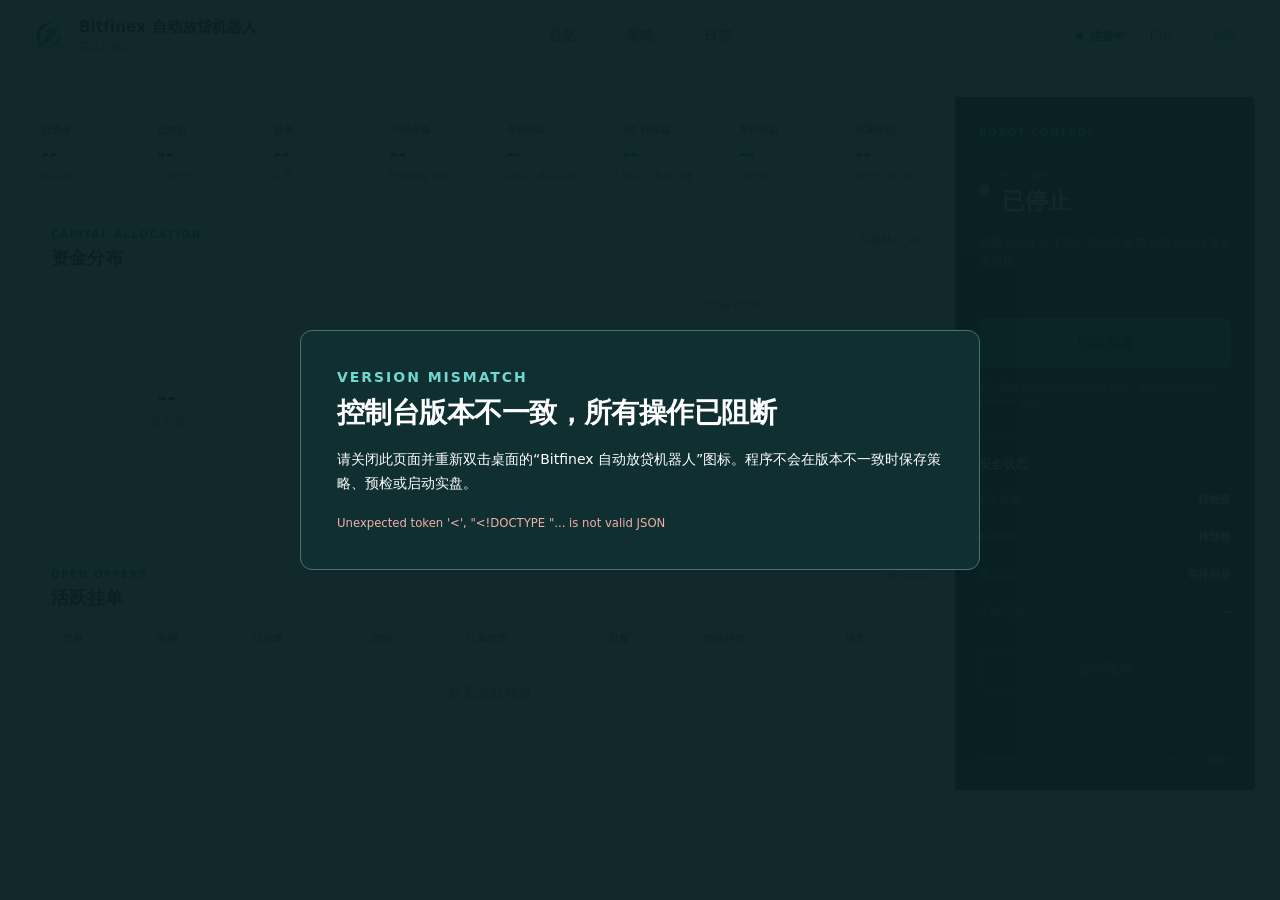
==== www/lendingbot.html @ 5c503b27 "finalize Bitfinex-lendingbot 0.3 release" ====
<!DOCTYPE html>
<html lang="zh-CN">
<head>
    <meta charset="utf-8">
    <meta name="viewport" content="width=device-width, initial-scale=1">
    <meta name="author" content="Bitfinex 自动放贷机器人">
    <meta name="theme-color" content="#f3f7f7">
    <meta name="mika-dashboard-build" content="__MIKA_DASHBOARD_BUILD_ID__">
    <meta name="mika-dashboard-csrf" content="__MIKA_DASHBOARD_CSRF_TOKEN__">
    <link rel="icon" href="images/bitfinex-lending-icon-32.png" sizes="32x32">
    <link rel="apple-touch-icon" href="images/bitfinex-lending-icon-192.png">
    <link rel="manifest" href="manifest.json">
    <title>Bitfinex 自动放贷机器人</title>
    <link rel="stylesheet" href="lendingbot.css?v=__MIKA_DASHBOARD_BUILD_ID__">
</head>
<body>
    <header class="app-header">
        <a class="brand" href="#overview" aria-label="返回总览">
            <img src="images/bitfinex-lending-icon-48.png" width="38" height="38" alt="">
            <span>
                <strong>Bitfinex 自动放贷机器人</strong>
                <small>实盘控制台</small>
            </span>
        </a>
        <nav class="tabs" role="tablist" aria-label="控制台页面">
            <a id="overviewTab" role="tab" href="#overview" aria-controls="overviewPanel">总览</a>
            <a id="strategyTab" role="tab" href="#strategy" aria-controls="strategyPanel">策略</a>
            <a id="logsTab" role="tab" href="#logs" aria-controls="logsPanel">日志</a>
        </nav>
        <div class="header-status">
            <span class="connection-chip" id="connectionChip"><i aria-hidden="true"></i><span>连接中</span></span>
            <span class="sync-label">同步 <time id="headerSync">--</time></span>
            <button class="text-button" id="refreshButton" type="button">刷新</button>
        </div>
    </header>

    <main class="workspace">
        <section id="overviewPanel" class="tab-panel" role="tabpanel" aria-labelledby="overviewTab">
            <div class="page-heading">
                <div>
                    <p class="eyebrow">LIVE FUNDING</p>
                    <h1>资金状态与机器人控制</h1>
                </div>
                <p id="statusHeadline" class="headline-status">等待实盘机器人首次同步。</p>
            </div>

            <div class="control-room">
                <div class="overview-main">
                    <section class="metric-strip" aria-label="资金和收益摘要">
                        <article><span>总资金</span><strong id="totalCoins">--</strong><small id="totalCurrency">USD/UST</small></article>
                        <article><span>已放贷</span><strong id="totalLent">--</strong><small>正在计息</small></article>
                        <article><span>挂单</span><strong id="totalOffers">--</strong><small id="offerCount">0 笔</small></article>
                        <article><span>可用余额</span><strong id="totalAvailable">--</strong><small>Funding 钱包</small></article>
                        <article><span>今日收益</span><strong id="earningsToday">--</strong><small>USD · 真实入账</small></article>
                        <article><span>30 日收益</span><strong id="earningsThirtyDays">--</strong><small>USD · 真实入账</small></article>
                        <article><span>累计收益</span><strong id="earningsLifetime">--</strong><small id="incomeHistoryState">同步中</small></article>
                        <article><span>估算年化</span><strong id="earningsApy">--</strong><small>基于近 30 日</small></article>
                    </section>

                    <section class="market-surface" aria-labelledby="capitalTitle">
                        <div class="surface-heading">
                            <div><p class="eyebrow">CAPITAL ALLOCATION</p><h2 id="capitalTitle">资金分布</h2></div>
                            <span id="statusSchemaBadge" class="schema-badge">实盘状态 v3</span>
                        </div>
                        <div class="market-layout">
                            <div class="chart-block">
                                <canvas id="distributionChart" width="232" height="232" aria-label="资金分布环形图"></canvas>
                                <div class="chart-center" aria-hidden="true"><strong id="chartTotal">--</strong><span>总资金</span></div>
                            </div>
                            <div class="distribution-legend" id="distributionLegend" aria-label="资金分布图例"></div>
                            <dl class="rate-stack">
                                <div><dt>市场日利率</dt><dd id="marketRate">--</dd></div>
                                <div><dt>策略底价</dt><dd id="strategyRate">--</dd></div>
                                <div><dt>目标价差</dt><dd id="rateSpread">--</dd></div>
                            </dl>
                        </div>
                    </section>

                    <section class="offers-surface" aria-labelledby="offersTitle">
                        <div class="surface-heading">
                            <div><p class="eyebrow">OPEN OFFERS</p><h2 id="offersTitle">活跃挂单</h2></div>
                            <span id="offersMeta" class="section-meta">等待同步</span>
                        </div>
                        <div class="table-wrap">
                            <table>
                                <thead><tr><th>币种</th><th>金额</th><th>日利率</th><th>周期</th><th>订单类型</th><th>归属</th><th>等待时间</th><th>状态</th></tr></thead>
                                <tbody id="offersTable"></tbody>
                            </table>
                        </div>
                        <div id="offersCards" class="offer-cards"></div>
                        <p id="offersEmpty" class="empty-state">暂无活跃挂单</p>
                    </section>
                </div>

                <aside class="control-rail" aria-labelledby="controlTitle">
                    <p class="rail-kicker">ROBOT CONTROL</p>
                    <div class="rail-state">
                        <span class="rail-state-dot" aria-hidden="true"></span>
                        <div><small>机器人进程</small><h2 id="controlTitle">已停止</h2></div>
                    </div>
                    <p id="controlDetail" class="rail-detail">普通启动不会下单。启动实盘前必须完成只读安全预检。</p>
                    <button id="primaryControlButton" class="primary-control" type="button">启动实盘</button>
                    <p class="rail-note">启动后将依据当前已保存策略创建、撤销或重定价真实 Bitfinex 挂单。</p>
                    <div class="rail-divider"></div>
                    <h3>安全状态</h3>
                    <dl class="rail-facts">
                        <div><dt>API 凭据</dt><dd id="credentialState">待检查</dd></div>
                        <div><dt>账户权限</dt><dd id="permissionState">待预检</dd></div>
                        <div><dt>状态协议</dt><dd id="schemaState">等待同步</dd></div>
                        <div><dt>上次同步</dt><dd id="railSync">--</dd></div>
                    </dl>
                    <button id="preflightButton" class="secondary-control" type="button">运行预检</button>
                    <p id="railError" class="rail-error" role="alert"></p>
                    <div class="rail-footer"><span>本地连接</span><code>127.0.0.1:8000</code></div>
                </aside>
            </div>
        </section>

        <section id="strategyPanel" class="tab-panel" role="tabpanel" aria-labelledby="strategyTab" hidden>
            <div class="page-heading strategy-heading">
                <div><p class="eyebrow">MARKET-AWARE STRATEGY</p><h1>可调节放贷策略</h1></div>
                <p>LIVE 期间可编辑并保存草稿；应用后进入 PENDING，由 Worker 安全切换。</p>
            </div>

            <div id="v3StrategySurface" class="v3-strategy-surface"></div>

        </section>

        <section id="logsPanel" class="tab-panel" role="tabpanel" aria-labelledby="logsTab" hidden>
            <div class="page-heading logs-heading">
                <div><p class="eyebrow">ACTIVITY LOG</p><h1>运行日志</h1></div>
                <label class="search-field"><span class="sr-only">筛选日志</span><input id="logFilter" type="search" placeholder="筛选日志"></label>
            </div>
            <div class="log-surface"><div id="logStream" class="log-stream" aria-live="polite"></div></div>
        </section>
    </main>

    <div id="preflightDialog" class="dialog-backdrop" hidden>
        <section class="dialog preflight-dialog" role="dialog" aria-modal="true" aria-labelledby="preflightTitle" aria-describedby="preflightIntro">
            <header><div><p class="eyebrow">LIVE PREFLIGHT</p><h2 id="preflightTitle">启动实盘前确认</h2></div><button class="dialog-close" data-close-dialog type="button" aria-label="关闭">关闭</button></header>
            <p id="preflightIntro" class="dialog-intro">此预检只读取账户和盘口，不会创建、撤销或转移资金。</p>
            <div id="preflightError" class="dialog-error" role="alert" hidden></div>
            <div id="preflightLoading" class="dialog-loading" role="status">正在检查配置、API 权限、真实余额与资金盘口…</div>
            <div id="preflightContent" hidden>
                <section><h3>检查结果</h3><ul id="preflightChecks" class="check-list"></ul></section>
                <section id="warningSection"><h3>注意事项</h3><ul id="preflightWarnings" class="warning-list"></ul></section>
                <section><h3>本次启动摘要</h3><div id="preflightSummary" class="preflight-summary"></div></section>
            </div>
            <footer>
                <button class="button secondary" data-close-dialog type="button">取消</button>
                <button id="goStrategyButton" class="button secondary" type="button" hidden>前往策略设置</button>
                <button id="confirmStartButton" class="button danger" type="button" disabled>确认启动实盘</button>
            </footer>
        </section>
    </div>

    <div id="stopDialog" class="dialog-backdrop" hidden>
        <section class="dialog stop-dialog" role="dialog" aria-modal="true" aria-labelledby="stopTitle" aria-describedby="stopDescription">
            <header><div><p class="eyebrow">STOP PROCESS</p><h2 id="stopTitle">停止机器人进程？</h2></div></header>
            <p id="stopDescription" class="dialog-intro">停止进程不会撤销 Bitfinex 已有挂单。已有挂单会继续留在账户中，直到成交或手动撤销。</p>
            <div id="stopError" class="dialog-error" role="alert" hidden></div>
            <footer><button class="button secondary" data-close-dialog type="button">继续运行</button><button id="confirmStopButton" class="button danger" type="button">停止进程</button></footer>
        </section>
    </div>

    <div id="toast" class="toast" role="status" aria-live="polite"></div>
    <script src="lendingbot.js?v=__MIKA_DASHBOARD_BUILD_ID__"></script>
    <script src="v3-dashboard.js?v=__MIKA_DASHBOARD_BUILD_ID__"></script>
</body>
</html>
---- www/lendingbot.css ----
:root {
    color-scheme: light;
    --bg: #f3f7f7;
    --surface: #ffffff;
    --surface-soft: #f7faf9;
    --ink: #142528;
    --muted: #66777a;
    --line: #dce6e4;
    --teal: #069a91;
    --teal-dark: #06736d;
    --teal-soft: #dff3f0;
    --mint: #83cdbf;
    --blue: #669aa4;
    --rail: #132a2d;
    --rail-soft: #1b383b;
    --danger: #bb3e38;
    --warning: #9a6700;
    --focus: #0b7c78;
    --radius: 6px;
}

* { box-sizing: border-box; }
[hidden] { display: none !important; }
html { min-width: 320px; background: var(--bg); }
body {
    margin: 0;
    min-width: 320px;
    overflow-x: hidden;
    color: var(--ink);
    background: var(--bg);
    font-family: "Microsoft YaHei UI", "PingFang SC", "Microsoft YaHei", system-ui, -apple-system, sans-serif;
    font-size: 14px;
    line-height: 1.5;
}
button, input { font: inherit; }
button, a { -webkit-tap-highlight-color: transparent; }
button { cursor: pointer; }
button:disabled { cursor: not-allowed; opacity: .55; }
a { color: inherit; text-decoration: none; }
h1, h2, h3, p { margin: 0; }
h1 { font-size: 25px; line-height: 1.2; letter-spacing: -.02em; }
h2 { font-size: 18px; line-height: 1.25; }
h3 { font-size: 13px; }
:focus-visible { outline: 3px solid rgba(11, 124, 120, .28); outline-offset: 2px; }
.sr-only { position: absolute; width: 1px; height: 1px; overflow: hidden; clip: rect(0, 0, 0, 0); white-space: nowrap; }

.app-header {
    position: sticky;
    top: 0;
    z-index: 20;
    display: grid;
    grid-template-columns: minmax(220px, 1fr) auto minmax(300px, 1fr);
    align-items: center;
    min-height: 72px;
    padding: 0 30px;
    background: rgba(255,255,255,.97);
    border-bottom: 1px solid var(--line);
}
.brand { display: inline-flex; align-items: center; gap: 11px; width: fit-content; }
.brand img { width: 38px; height: 38px; border-radius: 5px; }
.brand span { display: grid; }
.brand strong { font-size: 15px; letter-spacing: .01em; }
.brand small { color: var(--muted); font-size: 11px; }
.tabs { display: flex; align-self: stretch; gap: 34px; }
.tabs a {
    position: relative;
    display: grid;
    align-items: center;
    min-width: 44px;
    color: var(--muted);
    font-weight: 700;
    text-align: center;
}
.tabs a[aria-selected="true"] { color: var(--teal-dark); }
.tabs a[aria-selected="true"]::after { content: ""; position: absolute; right: 0; bottom: 0; left: 0; height: 3px; background: var(--teal); }
.header-status { display: flex; align-items: center; justify-content: flex-end; gap: 14px; color: var(--muted); font-size: 12px; }
.connection-chip { display: inline-flex; align-items: center; gap: 7px; padding: 5px 9px; color: #17633f; background: #eaf6ef; border: 1px solid #c8e6d3; border-radius: 99px; font-weight: 700; }
.connection-chip i { width: 7px; height: 7px; background: #278b57; border-radius: 50%; }
.connection-chip.offline { color: #862c27; background: #fff0ee; border-color: #f1c7c3; }
.connection-chip.offline i { background: var(--danger); }
.sync-label { white-space: nowrap; }
.text-button { min-height: 36px; padding: 0 12px; color: var(--teal-dark); background: transparent; border: 1px solid var(--line); border-radius: var(--radius); font-weight: 700; }

.workspace { width: min(1392px, calc(100% - 48px)); margin: 24px auto 46px; }
.page-heading { display: flex; align-items: flex-end; justify-content: space-between; gap: 20px; margin-bottom: 18px; }
.page-heading > p { max-width: 560px; color: var(--muted); text-align: right; }
#overviewPanel > .page-heading {
    position: absolute;
    width: 1px;
    height: 1px;
    overflow: hidden;
    clip: rect(0, 0, 0, 0);
    white-space: nowrap;
}
.eyebrow { margin-bottom: 5px; color: var(--teal-dark); font-size: 10px; font-weight: 800; letter-spacing: .17em; }
.headline-status { font-size: 12px; }

.control-room { display: grid; grid-template-columns: minmax(0, 1fr) 300px; min-height: 0; overflow: hidden; background: var(--surface); border: 1px solid var(--line); border-radius: var(--radius); }
.overview-main { min-width: 0; }
.metric-strip { display: grid; grid-template-columns: repeat(8, minmax(0, 1fr)); min-height: 112px; border-bottom: 1px solid var(--line); }
.metric-strip article { display: flex; flex-direction: column; justify-content: center; min-width: 0; padding: 18px 16px; border-right: 1px solid var(--line); }
.metric-strip article:last-child { border-right: 0; }
.metric-strip span, .metric-strip small { overflow: hidden; color: var(--muted); font-size: 10px; white-space: nowrap; text-overflow: ellipsis; }
.metric-strip span { font-weight: 700; }
.metric-strip strong { overflow: hidden; margin: 7px 0 3px; font-size: clamp(17px, 1.55vw, 24px); line-height: 1.05; white-space: nowrap; text-overflow: ellipsis; }
.metric-strip article:nth-last-child(-n+4) strong { color: var(--teal-dark); }
#incomeHistoryState.income-warning { color: #a86700; font-weight: 700; }

.market-surface, .offers-surface { padding: 18px 26px; }
.market-surface { border-bottom: 1px solid var(--line); }
.surface-heading { display: flex; align-items: flex-start; justify-content: space-between; gap: 16px; margin-bottom: 12px; }
.schema-badge, .section-meta { color: var(--muted); font-size: 11px; }
.schema-badge { padding: 4px 7px; background: var(--surface-soft); border: 1px solid var(--line); border-radius: 3px; }
.schema-badge.invalid { color: var(--danger); background: #fff2f0; border-color: #f0c7c2; }
.market-layout { display: grid; grid-template-columns: 232px minmax(220px, 1fr) minmax(180px, .7fr); align-items: center; gap: 30px; min-height: 232px; }
.chart-block { position: relative; width: 232px; height: 232px; }
.chart-block canvas { display: block; width: 232px; height: 232px; }
.chart-center { position: absolute; inset: 0; display: grid; place-content: center; text-align: center; pointer-events: none; }
.chart-center strong { max-width: 116px; overflow: hidden; font-size: 22px; white-space: nowrap; text-overflow: ellipsis; }
.chart-center span { color: var(--muted); font-size: 11px; }
.distribution-legend { display: grid; align-content: center; gap: 14px; }
.legend-row { display: grid; grid-template-columns: 12px minmax(0, 1fr) auto; align-items: center; gap: 9px; }
.legend-swatch { width: 9px; height: 9px; background: var(--legend-color); border-radius: 2px; }
.legend-row span { color: var(--muted); font-size: 12px; }
.legend-row strong { font-size: 13px; }
.rate-stack { display: grid; gap: 0; margin: 0; border: 1px solid var(--line); border-radius: var(--radius); }
.rate-stack div { padding: 15px 16px; border-bottom: 1px solid var(--line); }
.rate-stack div:last-child { border-bottom: 0; }
.rate-stack dt { color: var(--muted); font-size: 11px; }
.rate-stack dd { margin: 5px 0 0; font-size: 20px; font-weight: 750; }
.rate-stack div:first-child dd { color: var(--teal-dark); }

.table-wrap { overflow-x: auto; }
table { width: 100%; border-collapse: collapse; }
th { padding: 9px 11px; color: var(--muted); background: var(--surface-soft); font-size: 10px; text-align: left; text-transform: uppercase; letter-spacing: .06em; }
td { padding: 10px 11px; border-bottom: 1px solid var(--line); font-size: 12px; }
tbody tr:last-child td { border-bottom: 0; }
.currency-pill, .status-pill { display: inline-flex; align-items: center; min-height: 24px; padding: 0 7px; border-radius: 3px; font-size: 10px; font-weight: 800; }
.currency-pill { color: var(--teal-dark); background: var(--teal-soft); }
.status-pill { color: #17633f; background: #eaf6ef; }
.offer-cards { display: none; }
.empty-state { padding: 28px 0; color: var(--muted); text-align: center; }

.control-rail { display: flex; flex-direction: column; min-width: 0; padding: 28px 24px 22px; color: #ecf5f4; background: var(--rail); }
.rail-kicker { color: #7dbab4; font-size: 10px; font-weight: 800; letter-spacing: .16em; }
.rail-state { display: flex; align-items: center; gap: 12px; margin-top: 24px; }
.rail-state-dot { width: 11px; height: 11px; background: #96aaa9; border: 3px solid rgba(255,255,255,.12); border-radius: 50%; }
.control-rail.running .rail-state-dot { background: #45d09e; }
.rail-state small { color: #91a8a8; font-size: 10px; }
.rail-state h2 { margin-top: 2px; color: #fff; font-size: 23px; }
.rail-detail { min-height: 64px; margin-top: 18px; color: #aac0bf; font-size: 12px; }
.primary-control { width: 100%; min-height: 50px; margin-top: 20px; color: #072b2b; background: #6ad5c7; border: 0; border-radius: var(--radius); font-size: 15px; font-weight: 800; }
.control-rail.running .primary-control { color: #fff; background: #b24b45; }
.rail-note { margin-top: 12px; color: #809b9b; font-size: 10px; }
.rail-divider { height: 1px; margin: 24px 0 20px; background: #2d474a; }
.control-rail h3 { color: #d7e5e4; font-size: 12px; }
.rail-facts { display: grid; gap: 0; margin: 9px 0 18px; }
.rail-facts div { display: flex; justify-content: space-between; gap: 14px; padding: 10px 0; border-bottom: 1px solid #294346; }
.rail-facts dt { color: #89a1a1; font-size: 11px; }
.rail-facts dd { margin: 0; color: #edf6f5; font-size: 11px; font-weight: 700; text-align: right; }
.secondary-control { min-height: 40px; color: #c9dcda; background: transparent; border: 1px solid #426164; border-radius: var(--radius); font-weight: 700; }
.rail-error { min-height: 34px; margin-top: 10px; color: #ffb7b0; font-size: 11px; }
.rail-footer { display: flex; justify-content: space-between; gap: 8px; margin-top: auto; padding-top: 18px; color: #75908f; border-top: 1px solid #294346; font-size: 10px; }
.rail-footer code { color: #9bb2b1; }

.strategy-form { display: grid; gap: 14px; }
.strategy-form fieldset { min-width: 0; margin: 0; padding: 22px; background: var(--surface); border: 1px solid var(--line); border-radius: var(--radius); }
.strategy-form legend { padding: 0 8px; color: var(--teal-dark); font-size: 13px; font-weight: 800; }
.strategy-form fieldset:disabled { background: #eef2f1; opacity: .78; }
.form-help { margin: 0 0 16px; color: var(--muted); font-size: 12px; line-height: 1.6; }
.form-grid { display: grid; grid-template-columns: repeat(4, minmax(0, 1fr)); gap: 16px; }
.field { display: grid; align-content: start; gap: 6px; min-width: 0; }
.field.wide, .check-field.wide { grid-column: span 2; }
.field span { color: var(--muted); font-size: 11px; font-weight: 700; }
.field input, .search-field input { width: 100%; min-height: 42px; padding: 0 11px; color: var(--ink); background: #fff; border: 1px solid #cfdcda; border-radius: var(--radius); outline: 0; }
.field input:focus, .search-field input:focus { border-color: var(--focus); box-shadow: 0 0 0 3px rgba(11,124,120,.12); }
.check-field { display: flex; align-items: center; gap: 9px; min-height: 42px; font-size: 12px; font-weight: 700; }
.check-field input { width: 18px; height: 18px; accent-color: var(--teal); }
.form-actions { position: sticky; bottom: 0; z-index: 5; display: flex; align-items: center; justify-content: space-between; gap: 16px; padding: 14px 18px; background: rgba(255,255,255,.96); border: 1px solid var(--line); border-radius: var(--radius); }
.form-actions > div { display: flex; gap: 8px; }
.form-message { color: var(--muted); font-size: 12px; }
.form-message.dirty { color: var(--warning); font-weight: 700; }
.form-message.error { color: var(--danger); }
.button { min-height: 42px; padding: 0 16px; border-radius: var(--radius); font-weight: 750; }
.button.primary { color: #fff; background: var(--teal-dark); border: 1px solid var(--teal-dark); }
.button.secondary { color: var(--ink); background: #fff; border: 1px solid var(--line); }
.button.danger { color: #fff; background: var(--danger); border: 1px solid var(--danger); }

.logs-heading { align-items: center; }
.search-field { width: min(320px, 100%); }
.log-surface { overflow: hidden; background: #102326; border-radius: var(--radius); }
.log-stream { max-height: 720px; overflow: auto; }
.log-line { padding: 11px 16px; color: #cbe0de; border-bottom: 1px solid #203a3d; font: 12px/1.55 Consolas, "SFMono-Regular", monospace; overflow-wrap: anywhere; }
.log-line:last-child { border-bottom: 0; }
.log-empty { padding: 48px 18px; color: #7e9a98; text-align: center; }

.dialog-backdrop { position: fixed; inset: 0; z-index: 50; display: grid; place-items: center; padding: 20px; background: rgba(7,23,25,.66); }
.dialog { width: min(720px, 100%); max-height: min(880px, calc(100vh - 40px)); overflow: auto; background: var(--surface); border-radius: 8px; box-shadow: 0 24px 72px rgba(5,24,26,.32); }
.dialog > header { position: sticky; top: 0; z-index: 2; display: flex; align-items: flex-start; justify-content: space-between; gap: 16px; padding: 22px 24px 18px; background: #fff; border-bottom: 1px solid var(--line); }
.dialog-close { min-height: 36px; padding: 0 10px; color: var(--muted); background: transparent; border: 1px solid var(--line); border-radius: var(--radius); }
.dialog-intro { padding: 18px 24px 0; color: var(--muted); }
.dialog-loading { padding: 50px 24px; color: var(--teal-dark); text-align: center; font-weight: 700; }
.dialog-error { margin: 16px 24px 0; padding: 11px 12px; color: #8e2f29; background: #fff0ee; border: 1px solid #efc8c4; border-radius: var(--radius); }
.dialog section section { padding: 20px 24px 0; }
.dialog section section h3 { margin-bottom: 10px; }
.check-list, .warning-list { display: grid; gap: 7px; margin: 0; padding: 0; list-style: none; }
.check-list li { display: grid; grid-template-columns: auto minmax(0,1fr); gap: 9px; padding: 10px 11px; background: var(--surface-soft); border: 1px solid var(--line); border-radius: var(--radius); }
.check-list b { color: var(--teal-dark); font-size: 11px; }
.check-list .failed b { color: var(--danger); }
.check-list span { display: block; font-size: 12px; font-weight: 700; }
.check-list small { display: block; margin-top: 2px; color: var(--muted); font-size: 10px; }
.warning-list li { padding: 9px 11px; color: #714d05; background: #fff8e7; border: 1px solid #ead7a7; border-radius: var(--radius); font-size: 11px; }
.preflight-summary { display: grid; grid-template-columns: repeat(2, minmax(0,1fr)); gap: 1px; overflow: hidden; background: var(--line); border: 1px solid var(--line); border-radius: var(--radius); }
.summary-item { padding: 11px 12px; background: #fff; }
.summary-item span { display: block; color: var(--muted); font-size: 10px; }
.summary-item strong { display: block; margin-top: 3px; font-size: 13px; overflow-wrap: anywhere; }
.dialog > footer { position: sticky; bottom: 0; display: flex; justify-content: flex-end; gap: 8px; margin-top: 22px; padding: 16px 24px; background: #fff; border-top: 1px solid var(--line); }
.stop-dialog { width: min(520px, 100%); }
.stop-dialog .dialog-intro { padding-bottom: 16px; }
.toast { position: fixed; right: 24px; bottom: 24px; z-index: 70; max-width: 360px; padding: 11px 14px; color: #fff; background: #173033; border-radius: var(--radius); box-shadow: 0 14px 40px rgba(5,24,26,.22); transform: translateY(16px); opacity: 0; pointer-events: none; transition: 160ms ease; }
.toast.visible { transform: translateY(0); opacity: 1; }

/* Strategy v2: market-aware editor and live plan */
.strategy-layout { display: grid; grid-template-columns: minmax(0, 1fr) 390px; gap: 18px; align-items: start; }
.strategy-card { min-width: 0; padding: 22px; background: var(--surface); border: 1px solid var(--line); border-radius: var(--radius); }
.strategy-form fieldset.strategy-card { padding: 20px 22px 22px; }
.section-title { display: flex; align-items: flex-start; justify-content: space-between; gap: 16px; }
.section-title p { margin-top: 4px; color: var(--muted); font-size: 11px; }
.profile-badge { flex: 0 0 auto; padding: 5px 9px; color: var(--teal-dark); background: var(--teal-soft); border-radius: 999px; font-size: 11px; font-weight: 800; }
.preset-grid { display: grid; grid-template-columns: repeat(3, minmax(0, 1fr)); gap: 10px; margin-top: 18px; }
.preset-card { min-height: 128px; padding: 15px; text-align: left; color: var(--ink); background: #fff; border: 1px solid var(--line); border-radius: var(--radius); }
.preset-card strong, .preset-card span, .preset-card small { display: block; }
.preset-card span { margin-top: 10px; color: var(--teal-dark); font: 800 17px/1.2 Consolas, monospace; }
.preset-card small { margin-top: 7px; color: var(--muted); line-height: 1.5; }
.preset-card[aria-checked="true"] { border-color: var(--teal); box-shadow: inset 0 0 0 1px var(--teal); background: #f4fbfa; }
.switch-row { display: flex; align-items: flex-start; gap: 10px; margin-top: 16px; padding: 13px 14px; background: var(--surface-soft); border-radius: var(--radius); }
.switch-row input { flex: 0 0 auto; width: 19px; height: 19px; margin: 1px 0 0; accent-color: var(--teal); }
.switch-row strong, .switch-row small { display: block; }
.switch-row small { margin-top: 3px; color: var(--muted); font-size: 10px; }
.switch-row.compact { margin-top: 12px; padding: 10px 12px; }
.currency-tabs { display: flex; flex-wrap: wrap; gap: 7px; margin-top: 15px; }
.currency-tabs button { min-height: 36px; padding: 0 14px; color: var(--muted); background: #fff; border: 1px solid var(--line); border-radius: 999px; font-weight: 800; }
.currency-tabs button[aria-selected="true"] { color: #fff; background: var(--teal-dark); border-color: var(--teal-dark); }
.allocation-head { display: flex; justify-content: space-between; gap: 12px; margin: 6px 0 14px; font-size: 12px; }
.allocation-head strong { color: var(--teal-dark); text-align: right; }
.slider-grid { display: grid; grid-template-columns: repeat(2, minmax(0, 1fr)); gap: 12px; margin-bottom: 18px; }
.range-field { display: grid; grid-template-columns: minmax(0,1fr) 76px; gap: 8px 12px; padding: 14px; background: var(--surface-soft); border: 1px solid var(--line); border-radius: var(--radius); }
.range-field > span, .range-field > small { grid-column: 1 / -1; }
.range-field > span { display: flex; justify-content: space-between; gap: 8px; }
.range-field output { color: var(--teal-dark); font-weight: 800; }
.range-field input[type="range"] { width: 100%; accent-color: var(--teal); }
.range-field input[type="number"] { width: 76px; min-height: 38px; padding: 0 8px; border: 1px solid #cfdcda; border-radius: var(--radius); }
.range-field small, .explained-field small { color: var(--muted); font-size: 10px; line-height: 1.45; }
.field-grid { display: grid; gap: 14px; }
.field-grid.thirds { grid-template-columns: repeat(3, minmax(0, 1fr)); }
.explained-field { display: grid; align-content: start; gap: 6px; min-width: 0; }
.explained-field > span { color: var(--muted); font-size: 11px; font-weight: 750; }
.explained-field > div { display: grid; grid-template-columns: minmax(0,1fr) auto; align-items: center; }
.explained-field input, .explained-field select { width: 100%; min-width: 0; min-height: 41px; padding: 0 10px; color: var(--ink); background: #fff; border: 1px solid #cfdcda; border-radius: var(--radius); }
.explained-field > input[type="range"] { min-height: 20px; padding: 0; border: 0; box-shadow: none; accent-color: var(--teal); }
.explained-field > div input { border-radius: var(--radius) 0 0 var(--radius); }
.explained-field em { align-self: stretch; display: grid; place-items: center; min-width: 38px; padding: 0 7px; color: var(--muted); background: var(--surface-soft); border: 1px solid #cfdcda; border-left: 0; border-radius: 0 var(--radius) var(--radius) 0; font-size: 10px; font-style: normal; }
.strategy-card input:focus, .strategy-card select:focus { border-color: var(--focus); outline: 0; box-shadow: 0 0 0 3px rgba(11,124,120,.12); }
.advanced-card, .account-card { padding: 0; overflow: hidden; }
.advanced-card summary, .account-card summary { display: flex; align-items: center; justify-content: space-between; gap: 14px; padding: 18px 22px; cursor: pointer; list-style: none; }
.advanced-card summary::-webkit-details-marker, .account-card summary::-webkit-details-marker { display: none; }
.advanced-card summary span, .advanced-card summary small, .account-card summary span, .account-card summary small { display: block; }
.advanced-card summary small, .account-card summary small { margin-top: 3px; color: var(--muted); font-size: 10px; font-weight: 400; }
.advanced-card[open] summary, .account-card[open] summary { border-bottom: 1px solid var(--line); }
.advanced-card[open] summary > b, .account-card[open] summary > b { font-size: 0; }
.advanced-card[open] summary > b::after, .account-card[open] summary > b::after { content: "收起"; font-size: 11px; }
.advanced-body { padding: 20px 22px 22px; }
.order-type-grid { display: grid; gap: 7px; margin-top: 22px; padding-top: 18px; border-top: 1px solid var(--line); }
.order-type-head, .order-type-grid label { display: grid; grid-template-columns: 76px minmax(0,1fr) minmax(0,1fr); gap: 9px; align-items: center; }
.order-type-head { color: var(--muted); font-size: 10px; font-weight: 800; }
.order-type-grid select, .order-type-grid input { width: 100%; min-width: 0; min-height: 39px; padding: 0 9px; background: #fff; border: 1px solid #cfdcda; border-radius: var(--radius); }
.order-type-grid > p { margin: 6px 0 0 85px; color: var(--warning); font-size: 10px; }
.strategy-preview { min-width: 0; }
.preview-sticky { position: sticky; top: 90px; padding: 22px; color: #e8f3f2; background: var(--rail); border-radius: var(--radius); box-shadow: 0 16px 40px rgba(14,42,44,.13); }
.preview-sticky .section-title p, .preview-sticky .text-button { color: #87a7a5; }
.preview-loading { margin-top: 15px; padding: 12px; color: #9edbd2; background: var(--rail-soft); border-radius: var(--radius); text-align: center; font-size: 11px; }
.preview-sticky .dialog-error { margin: 15px 0 0; }
.signal-grid { display: grid; grid-template-columns: repeat(2, minmax(0,1fr)); gap: 1px; margin-top: 16px; overflow: hidden; background: #2d474a; border: 1px solid #2d474a; border-radius: var(--radius); }
.signal-grid div { padding: 10px; background: var(--rail-soft); }
.signal-grid span, .signal-grid strong { display: block; }
.signal-grid span { color: #8ba5a4; font-size: 9px; }
.signal-grid strong { margin-top: 3px; color: #fff; font-size: 12px; }
.preview-warnings { display: grid; gap: 6px; margin-top: 12px; }
.preview-principal { margin-top: 10px; color: #8fa8a7; font-size: 9px; }
.preview-warnings p { padding: 8px 9px; color: #ffd99b; background: rgba(154,103,0,.18); border-radius: var(--radius); font-size: 10px; }
.plan-cards { display: grid; gap: 8px; margin-top: 16px; }
.plan-card { padding: 12px; background: var(--rail-soft); border-left: 3px solid #6ad5c7; border-radius: var(--radius); }
.plan-card.long { border-left-color: #e6ad61; }
.plan-card header { display: flex; justify-content: space-between; gap: 10px; }
.plan-card header strong { color: #fff; }
.plan-card header span { color: #98b3b1; font-size: 10px; }
.plan-card dl { display: grid; grid-template-columns: repeat(3,minmax(0,1fr)); gap: 8px; margin: 10px 0 0; }
.plan-card dt { color: #789593; font-size: 9px; }
.plan-card dd { margin: 2px 0 0; color: #e8f3f2; font-size: 11px; font-weight: 700; overflow-wrap: anywhere; }
.plan-card p { margin-top: 9px; color: #96adac; font-size: 9px; }
.replay-panel { margin-top: 18px; padding-top: 17px; border-top: 1px solid #2d474a; }
.replay-heading { display: flex; align-items: center; justify-content: space-between; }
.replay-heading span { color: #8fa8a7; font-size: 10px; }
.replay-grid { display: grid; grid-template-columns: repeat(2,minmax(0,1fr)); gap: 8px; margin-top: 11px; }
.replay-grid div { padding: 9px; background: var(--rail-soft); border-radius: var(--radius); }
.replay-grid span, .replay-grid strong { display: block; }
.replay-grid span { color: #789593; font-size: 9px; }
.replay-grid strong { margin-top: 3px; color: #fff; font-size: 12px; }
.replay-panel > p { margin-top: 11px; color: #789593; font-size: 9px; line-height: 1.5; }
.replay-panel .comparison-note { padding: 8px 9px; color: #b9dad6; background: rgba(106,213,199,.09); border-radius: var(--radius); }

@media (max-width: 1180px) {
    .metric-strip { grid-template-columns: repeat(4, minmax(0,1fr)); }
    .metric-strip article { border-bottom: 1px solid var(--line); }
    .metric-strip article:nth-child(4n) { border-right: 0; }
    .market-layout { grid-template-columns: 210px minmax(180px,1fr); }
    .chart-block, .chart-block canvas { width: 210px; height: 210px; }
    .rate-stack { grid-column: 1 / -1; grid-template-columns: repeat(3, 1fr); }
    .rate-stack div { border-right: 1px solid var(--line); border-bottom: 0; }
    .rate-stack div:last-child { border-right: 0; }
    .form-grid { grid-template-columns: repeat(2, minmax(0,1fr)); }
    .strategy-layout { grid-template-columns: minmax(0, 1fr) 340px; }
    .field-grid.thirds { grid-template-columns: repeat(2, minmax(0, 1fr)); }
}

@media (max-width: 820px) {
    .app-header { grid-template-columns: 1fr auto; min-height: 64px; padding: 0 16px; }
    .brand strong { font-size: 13px; }
    .brand small, .sync-label { display: none; }
    .tabs { grid-row: 2; grid-column: 1 / -1; justify-content: center; height: 48px; gap: 44px; border-top: 1px solid var(--line); }
    .header-status { gap: 8px; }
    .workspace { width: min(100% - 24px, 720px); margin-top: 16px; }
    .page-heading { align-items: flex-start; flex-direction: column; }
    .page-heading > p { text-align: left; }
    .control-room { display: flex; flex-direction: column; }
    .control-rail { order: -1; min-height: 420px; }
    .metric-strip { grid-template-columns: repeat(2, minmax(0,1fr)); }
    .metric-strip article:nth-child(2n) { border-right: 0; }
    .market-layout { grid-template-columns: 1fr; justify-items: center; }
    .distribution-legend { width: 100%; }
    .rate-stack { width: 100%; grid-column: auto; }
    .strategy-layout { display: flex; flex-direction: column; }
    .strategy-preview { order: -1; width: 100%; }
    .preview-sticky { position: static; }
}

@media (max-width: 560px) {
    .app-header { padding: 0 12px; }
    .brand img { width: 34px; height: 34px; }
    .connection-chip { padding-inline: 8px; }
    .text-button { min-height: 44px; }
    .workspace { width: 100%; margin: 0 0 30px; }
    .page-heading { padding: 17px 16px 14px; margin: 0; }
    h1 { font-size: 21px; }
    .control-room { min-height: 0; border-right: 0; border-left: 0; border-radius: 0; }
    .control-rail { min-height: 390px; padding: 24px 20px 18px; }
    .primary-control, .secondary-control { min-height: 48px; }
    .metric-strip article { min-height: 94px; padding: 14px 16px; }
    .metric-strip strong { font-size: 20px; }
    .market-surface, .offers-surface { padding: 22px 16px; }
    .chart-block, .chart-block canvas { width: 220px; height: 220px; }
    .rate-stack { grid-template-columns: 1fr; }
    .rate-stack div { border-right: 0; border-bottom: 1px solid var(--line); }
    .table-wrap { display: none; }
    .offer-cards { display: grid; gap: 9px; }
    .offer-card { padding: 13px; background: var(--surface-soft); border: 1px solid var(--line); border-radius: var(--radius); }
    .offer-card header { display: flex; align-items: center; justify-content: space-between; margin-bottom: 11px; }
    .offer-card dl { display: grid; grid-template-columns: repeat(2,minmax(0,1fr)); gap: 9px; margin: 0; }
    .offer-card dt { color: var(--muted); font-size: 10px; }
    .offer-card dd { margin: 2px 0 0; font-size: 12px; font-weight: 700; }
    .strategy-form { gap: 10px; }
    .strategy-form fieldset { border-right: 0; border-left: 0; border-radius: 0; padding: 18px 16px; }
    .strategy-card { padding: 18px 16px; border-right: 0; border-left: 0; border-radius: 0; }
    .preset-grid { grid-template-columns: 1fr; }
    .preset-card { min-height: 0; }
    .slider-grid, .field-grid.thirds { grid-template-columns: 1fr; }
    .range-field { grid-template-columns: minmax(0,1fr) 72px; }
    .advanced-card summary, .account-card summary { padding: 17px 16px; }
    .advanced-body { padding: 18px 16px; }
    .order-type-head { display: none; }
    .order-type-grid label { grid-template-columns: 62px minmax(0,1fr); }
    .order-type-grid label input { grid-column: 2; }
    .order-type-grid > p { margin-left: 0; }
    .preview-sticky { padding: 20px 16px; border-radius: 0; }
    .form-grid { grid-template-columns: 1fr; }
    .field.wide, .check-field.wide { grid-column: auto; }
    .field input { min-height: 46px; }
    .form-actions { border-right: 0; border-left: 0; border-radius: 0; padding: 12px 16px; }
    .form-actions { align-items: stretch; flex-direction: column; }
    .form-actions > div { display: grid; grid-template-columns: 1fr 1fr; }
    .button { min-height: 46px; }
    .logs-heading .search-field { width: 100%; }
    .log-surface { border-radius: 0; }
    .dialog-backdrop { align-items: end; padding: 0; }
    .dialog { width: 100%; max-height: calc(100dvh - 16px); border-radius: 12px 12px 0 0; }
    .dialog > header { padding: 18px 16px 15px; }
    .dialog-intro { padding: 15px 16px 0; }
    .dialog-error { margin-right: 16px; margin-left: 16px; }
    .dialog section section { padding-right: 16px; padding-left: 16px; }
    .preflight-summary { grid-template-columns: 1fr; }
    .dialog > footer { display: grid; grid-template-columns: 1fr; padding: 12px 16px calc(12px + env(safe-area-inset-bottom)); }
    .toast { right: 12px; bottom: 12px; left: 12px; max-width: none; text-align: center; }
}

@media (prefers-reduced-motion: reduce) {
    *, *::before, *::after { scroll-behavior: auto !important; transition: none !important; }
}

/* Strategy V3 operational surface. */
.v3-strategy-surface { display: grid; gap: 12px; }
.v3-mode-bar {
    display: grid;
    grid-template-columns: repeat(6, minmax(90px, 1fr)) auto;
    align-items: stretch;
    overflow: hidden;
    background: var(--surface);
    border: 1px solid var(--line);
    border-radius: var(--radius);
}
.v3-mode-bar > div:not(.v3-mode-actions) {
    display: grid;
    align-content: center;
    min-height: 62px;
    padding: 10px 14px;
    border-right: 1px solid var(--line);
}
.v3-mode-bar span, .v3-metrics dt {
    color: var(--muted);
    font-size: 9px;
    font-weight: 700;
    text-transform: uppercase;
}
.v3-mode-bar strong { margin-top: 3px; color: var(--text); font-size: 13px; }
.v3-mode-actions { display: flex; align-items: center; gap: 7px; padding: 9px; }
.v3-mode-actions .button { min-height: 38px; white-space: nowrap; }
.v3-workspace { display: grid; grid-template-columns: minmax(0, 1fr) 340px; gap: 12px; align-items: start; }
.v3-editor { display: grid; gap: 10px; min-width: 0; }
.v3-section {
    min-width: 0;
    margin: 0;
    padding: 0;
    background: var(--surface);
    border: 1px solid var(--line);
    border-radius: var(--radius);
}
.v3-section-heading { display: block; padding: 15px 16px 9px; list-style: none; cursor: default; }
details.v3-section > .v3-section-heading { padding-bottom: 14px; cursor: pointer; }
.v3-section-heading::-webkit-details-marker { display: none; }
.v3-section-heading h2, .v3-section-heading > span, .v3-monitor h2 {
    margin: 0;
    color: var(--text);
    font-size: 12px;
    font-weight: 800;
}
.v3-section-heading p { margin: 4px 0 0; color: var(--muted); font-size: 10px; line-height: 1.45; }
.v3-grid {
    display: grid;
    grid-template-columns: repeat(3, minmax(0, 1fr));
    gap: 10px 12px;
    padding: 7px 16px 16px;
}
details.v3-section:not([open]) .v3-grid { display: none; }
.v3-field { display: grid; align-content: start; gap: 5px; min-width: 0; color: var(--muted); font-size: 10px; }
.v3-field > div { display: grid; grid-template-columns: minmax(0, 1fr) auto; min-width: 0; }
.v3-field input {
    width: 100%;
    min-width: 0;
    min-height: 39px;
    padding: 8px 9px;
    color: var(--text);
    background: var(--surface-soft);
    border: 1px solid var(--line);
    border-radius: var(--radius);
}
.v3-field input:focus { outline: 2px solid rgba(106,213,199,.25); border-color: var(--accent); }
.v3-field input[readonly], .v3-field input:disabled { opacity: .62; cursor: not-allowed; }
.v3-field em {
    display: grid;
    place-items: center;
    min-width: 40px;
    padding: 0 7px;
    color: var(--muted);
    background: var(--surface-soft);
    border: 1px solid var(--line);
    border-left: 0;
    border-radius: 0 var(--radius) var(--radius) 0;
    font-size: 9px;
    font-style: normal;
}
.v3-field > div:has(em) input { border-radius: var(--radius) 0 0 var(--radius); }
.v3-field small { min-height: 13px; color: #6ad5c7; font-size: 9px; }
.v3-check {
    display: flex;
    align-items: center;
    gap: 8px;
    min-height: 39px;
    padding: 8px 10px;
    color: var(--text);
    background: var(--surface-soft);
    border: 1px solid var(--line);
    border-radius: var(--radius);
    font-size: 10px;
    cursor: pointer;
}
.v3-check input { width: 15px; height: 15px; accent-color: var(--accent); }
.v3-form-actions {
    position: sticky;
    bottom: 8px;
    z-index: 4;
    display: flex;
    align-items: center;
    justify-content: space-between;
    gap: 10px;
    padding: 10px 12px;
    background: rgba(18,27,29,.96);
    border: 1px solid var(--line-strong);
    border-radius: var(--radius);
    box-shadow: 0 8px 24px rgba(0,0,0,.24);
    backdrop-filter: blur(8px);
}
.v3-form-actions p { min-width: 0; margin: 0; color: var(--muted); font-size: 10px; line-height: 1.4; }
.v3-form-actions > div { display: flex; flex: 0 0 auto; gap: 7px; }
.v3-monitor { position: sticky; top: 82px; display: grid; gap: 10px; min-width: 0; }
.v3-monitor > section { padding: 15px; background: var(--surface); border: 1px solid var(--line); border-radius: var(--radius); }
.v3-monitor h2 { margin-bottom: 12px; }
.v3-metrics { display: grid; grid-template-columns: repeat(2, minmax(0, 1fr)); gap: 0; margin: 0; }
.v3-metrics > div { min-width: 0; padding: 9px 8px; border-top: 1px solid var(--line); }
.v3-metrics > div:nth-child(odd) { border-right: 1px solid var(--line); }
.v3-metrics dd { overflow: hidden; margin: 4px 0 0; color: var(--text); font-size: 12px; font-weight: 800; text-overflow: ellipsis; white-space: nowrap; }
.v3-plan-list { display: grid; gap: 7px; }
.v3-plan-list > p, .v3-stats:empty::before { margin: 0; color: var(--muted); font-size: 10px; }
.v3-plan-summary { display: grid; grid-template-columns: 1fr auto; gap: 3px 8px; padding-top: 8px; border-top: 1px solid var(--line); font-size: 10px; }
.v3-plan-summary strong { color: var(--text); }
.v3-plan-summary span { color: var(--muted); text-align: right; }
.v3-plan-summary b { grid-column: 1 / -1; color: #6ad5c7; font-size: 10px; font-weight: 700; }
.v3-plan-bar { overflow: hidden; height: 5px; background: var(--line); border-radius: 3px; }
.v3-plan-bar i { display: block; height: 100%; background: var(--accent); }
.v3-stats { display: grid; grid-template-columns: repeat(2, minmax(0, 1fr)); gap: 9px; }
.v3-stat-summary { min-width: 0; padding-top: 8px; border-top: 1px solid var(--line); }
.v3-stat-summary span, .v3-stat-summary b { display: block; overflow: hidden; margin-top: 3px; color: var(--muted); font-size: 9px; font-weight: 600; text-overflow: ellipsis; white-space: nowrap; }
.v3-stat-summary strong { display: block; color: var(--text); font-size: 12px; }
.v3-stat-summary b { color: #6ad5c7; }

@media (max-width: 1000px) {
    .v3-workspace { grid-template-columns: minmax(0, 1fr) 290px; }
    .v3-grid { grid-template-columns: repeat(2, minmax(0, 1fr)); }
}

@media (max-width: 820px) {
    .v3-mode-bar { grid-template-columns: repeat(3, minmax(0, 1fr)); }
    .v3-mode-actions { grid-column: 1 / -1; justify-content: flex-end; border-top: 1px solid var(--line); }
    .v3-workspace { grid-template-columns: 1fr; }
    .v3-monitor { position: static; grid-template-columns: repeat(2, minmax(0, 1fr)); order: -1; }
    .v3-monitor > section:first-child { grid-column: 1 / -1; }
}

@media (max-width: 560px) {
    .v3-strategy-surface { gap: 0; }
    .v3-mode-bar { border-right: 0; border-left: 0; border-radius: 0; }
    .v3-mode-bar > div:not(.v3-mode-actions) { min-height: 56px; padding: 8px 10px; }
    .v3-mode-actions { display: grid; grid-template-columns: repeat(3, 1fr); padding: 9px 12px; }
    .v3-mode-actions .button { min-width: 0; padding-inline: 7px; }
    .v3-workspace { gap: 8px; }
    .v3-monitor { grid-template-columns: 1fr; gap: 0; }
    .v3-monitor > section, .v3-monitor > section:first-child { grid-column: auto; border-right: 0; border-left: 0; border-radius: 0; }
    .v3-monitor > section + section { border-top: 0; }
    .v3-editor { gap: 8px; }
    .v3-section { border-right: 0; border-left: 0; border-radius: 0; }
    .v3-grid { grid-template-columns: 1fr; padding: 7px 16px 16px; }
    .v3-form-actions { position: static; align-items: stretch; flex-direction: column; border-right: 0; border-left: 0; border-radius: 0; }
    .v3-form-actions > div { display: grid; grid-template-columns: repeat(3, 1fr); }
    .v3-form-actions .button { min-width: 0; padding-inline: 6px; }
}
/* A build mismatch is a hard safety stop, not a dismissible notification. */
.build-blocker {
    position: fixed;
    inset: 0;
    z-index: 10000;
    display: grid;
    place-items: center;
    padding: 24px;
    background: rgba(9, 33, 35, .96);
    color: #fff;
}
.build-blocker section { max-width: 680px; padding: 36px; border: 1px solid #477174; border-radius: 12px; background: #102f31; }
.build-blocker p { color: #70d8cf; letter-spacing: .14em; font-weight: 700; }
.build-blocker h1 { margin: 8px 0 18px; font-size: 28px; }
.build-blocker div { line-height: 1.7; }
.build-blocker small { display: block; margin-top: 20px; color: #efb0a8; }
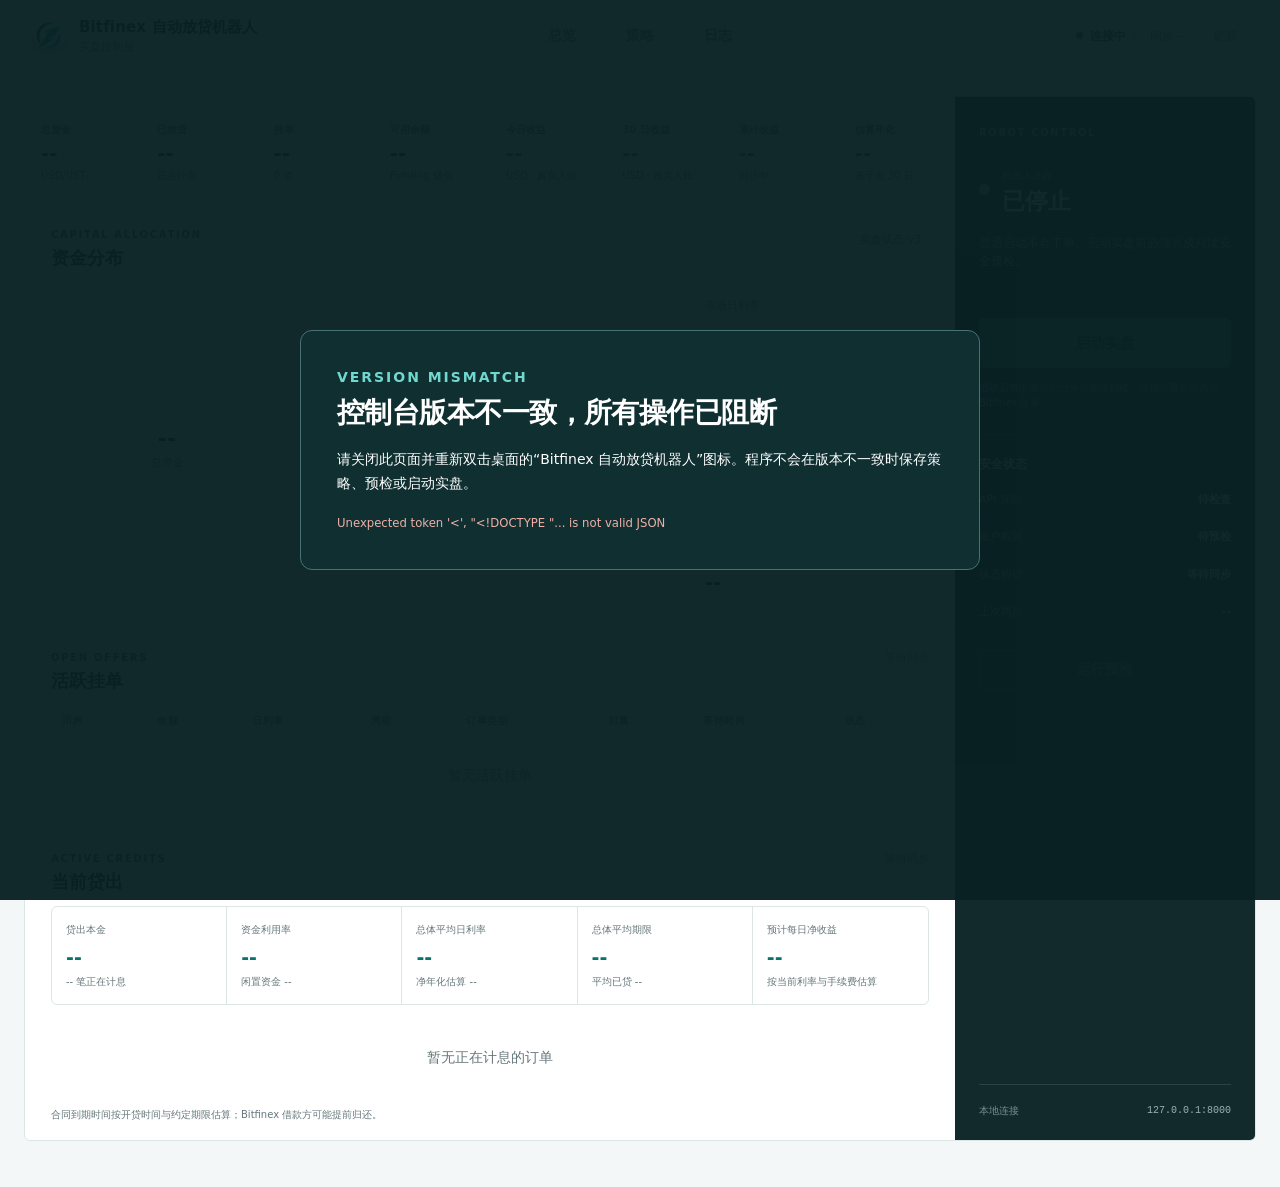
==== commit 01800c0c: "release curated V3.1 lending strategy" ====
--- a/www/lendingbot.html
+++ b/www/lendingbot.html
@@ -71,6 +71,7 @@
                             <dl class="rate-stack">
                                 <div><dt>市场日利率</dt><dd id="marketRate">--</dd></div>
                                 <div><dt>策略底价</dt><dd id="strategyRate">--</dd></div>
+                                <div><dt>当前贷出均率</dt><dd id="currentLendingRate">--</dd></div>
                                 <div><dt>目标价差</dt><dd id="rateSpread">--</dd></div>
                             </dl>
                         </div>
@@ -89,6 +90,43 @@
                         </div>
                         <div id="offersCards" class="offer-cards"></div>
                         <p id="offersEmpty" class="empty-state">暂无活跃挂单</p>
+                    </section>
+
+                    <section class="credits-surface" aria-labelledby="creditsTitle">
+                        <div class="surface-heading">
+                            <div><p class="eyebrow">ACTIVE CREDITS</p><h2 id="creditsTitle">当前贷出</h2></div>
+                            <span id="creditsMeta" class="section-meta">等待同步</span>
+                        </div>
+                        <div class="credit-overall" aria-label="总体贷出指标">
+                            <article>
+                                <span>贷出本金</span>
+                                <strong id="creditPrincipal">--</strong>
+                                <small id="creditOrderCount">-- 笔正在计息</small>
+                            </article>
+                            <article>
+                                <span>资金利用率</span>
+                                <strong id="creditUtilization">--</strong>
+                                <small id="creditIdleAmount">闲置资金 --</small>
+                            </article>
+                            <article>
+                                <span>总体平均日利率</span>
+                                <strong id="creditAverageRate">--</strong>
+                                <small id="creditNetApr">净年化估算 --</small>
+                            </article>
+                            <article>
+                                <span>总体平均期限</span>
+                                <strong id="creditAveragePeriod">--</strong>
+                                <small id="creditAverageElapsed">平均已贷 --</small>
+                            </article>
+                            <article>
+                                <span>预计每日净收益</span>
+                                <strong id="creditDailyIncome">--</strong>
+                                <small>按当前利率与手续费估算</small>
+                            </article>
+                        </div>
+                        <div id="creditGroups" class="credit-groups"></div>
+                        <p id="creditsEmpty" class="empty-state">暂无正在计息的订单</p>
+                        <p class="credit-note">合同到期时间按开贷时间与约定期限估算；Bitfinex 借款方可能提前归还。</p>
                     </section>
                 </div>
 
--- a/www/lendingbot.css
+++ b/www/lendingbot.css
@@ -106,8 +106,8 @@
 .metric-strip article:nth-last-child(-n+4) strong { color: var(--teal-dark); }
 #incomeHistoryState.income-warning { color: #a86700; font-weight: 700; }
 
-.market-surface, .offers-surface { padding: 18px 26px; }
-.market-surface { border-bottom: 1px solid var(--line); }
+.market-surface, .credits-surface, .offers-surface { padding: 18px 26px; }
+.market-surface, .offers-surface { border-bottom: 1px solid var(--line); }
 .surface-heading { display: flex; align-items: flex-start; justify-content: space-between; gap: 16px; margin-bottom: 12px; }
 .schema-badge, .section-meta { color: var(--muted); font-size: 11px; }
 .schema-badge { padding: 4px 7px; background: var(--surface-soft); border: 1px solid var(--line); border-radius: 3px; }
@@ -129,6 +129,28 @@
 .rate-stack dt { color: var(--muted); font-size: 11px; }
 .rate-stack dd { margin: 5px 0 0; font-size: 20px; font-weight: 750; }
 .rate-stack div:first-child dd { color: var(--teal-dark); }
+
+.credit-overall { display: grid; grid-template-columns: repeat(5, minmax(0, 1fr)); border: 1px solid var(--line); border-radius: var(--radius); }
+.credit-overall article { display: flex; flex-direction: column; min-width: 0; padding: 15px 14px; border-right: 1px solid var(--line); }
+.credit-overall article:last-child { border-right: 0; }
+.credit-overall span, .credit-overall small { overflow: hidden; color: var(--muted); font-size: 10px; white-space: nowrap; text-overflow: ellipsis; }
+.credit-overall strong { overflow: hidden; margin: 6px 0 3px; color: var(--teal-dark); font-size: 19px; white-space: nowrap; text-overflow: ellipsis; }
+.credit-groups { display: grid; gap: 12px; margin-top: 14px; }
+.credit-group { overflow: hidden; border: 1px solid var(--line); border-radius: var(--radius); }
+.credit-group-heading { display: grid; grid-template-columns: minmax(120px, .7fr) repeat(4, minmax(110px, 1fr)); align-items: stretch; background: var(--surface-soft); border-bottom: 1px solid var(--line); }
+.credit-group-title { display: flex; flex-direction: column; justify-content: center; padding: 13px 14px; border-right: 1px solid var(--line); }
+.credit-group-title strong { font-size: 15px; }
+.credit-group-title small { margin-top: 3px; color: var(--muted); font-size: 10px; }
+.credit-group-stat { display: flex; flex-direction: column; justify-content: center; min-width: 0; padding: 11px 13px; border-right: 1px solid var(--line); }
+.credit-group-stat:last-child { border-right: 0; }
+.credit-group-stat span { color: var(--muted); font-size: 9px; }
+.credit-group-stat strong { overflow: hidden; margin-top: 3px; font-size: 13px; white-space: nowrap; text-overflow: ellipsis; }
+.credit-table-wrap { overflow-x: auto; }
+.credit-table { min-width: 920px; }
+.credit-order-cards { display: none; }
+.credit-group-empty { padding: 18px; color: var(--muted); font-size: 11px; text-align: center; }
+.credit-note { margin-top: 11px; color: var(--muted); font-size: 10px; }
+.credit-attribution { color: var(--teal-dark); font-weight: 700; }
 
 .table-wrap { overflow-x: auto; }
 table { width: 100%; border-collapse: collapse; }
@@ -315,9 +337,16 @@
     .metric-strip article:nth-child(4n) { border-right: 0; }
     .market-layout { grid-template-columns: 210px minmax(180px,1fr); }
     .chart-block, .chart-block canvas { width: 210px; height: 210px; }
-    .rate-stack { grid-column: 1 / -1; grid-template-columns: repeat(3, 1fr); }
+    .rate-stack { grid-column: 1 / -1; grid-template-columns: repeat(4, 1fr); }
     .rate-stack div { border-right: 1px solid var(--line); border-bottom: 0; }
     .rate-stack div:last-child { border-right: 0; }
+    .credit-overall { grid-template-columns: repeat(3, minmax(0, 1fr)); }
+    .credit-overall article { border-bottom: 1px solid var(--line); }
+    .credit-overall article:nth-child(3) { border-right: 0; }
+    .credit-overall article:nth-child(n+4) { border-bottom: 0; }
+    .credit-group-heading { grid-template-columns: minmax(120px, .8fr) repeat(2, minmax(120px, 1fr)); }
+    .credit-group-stat:nth-child(n+4) { border-top: 1px solid var(--line); }
+    .credit-group-stat:nth-child(4) { border-left: 1px solid var(--line); }
     .form-grid { grid-template-columns: repeat(2, minmax(0,1fr)); }
     .strategy-layout { grid-template-columns: minmax(0, 1fr) 340px; }
     .field-grid.thirds { grid-template-columns: repeat(2, minmax(0, 1fr)); }
@@ -339,6 +368,15 @@
     .market-layout { grid-template-columns: 1fr; justify-items: center; }
     .distribution-legend { width: 100%; }
     .rate-stack { width: 100%; grid-column: auto; }
+    .credit-overall { grid-template-columns: repeat(2, minmax(0, 1fr)); }
+    .credit-overall article, .credit-overall article:nth-child(n+4) { border-bottom: 1px solid var(--line); }
+    .credit-overall article:nth-child(2n) { border-right: 0; }
+    .credit-overall article:last-child { grid-column: 1 / -1; border-bottom: 0; }
+    .credit-group-heading { grid-template-columns: repeat(2, minmax(0, 1fr)); }
+    .credit-group-title { grid-column: 1 / -1; border-right: 0; border-bottom: 1px solid var(--line); }
+    .credit-group-stat:nth-child(n) { border-top: 0; border-right: 1px solid var(--line); border-left: 0; }
+    .credit-group-stat:nth-child(odd) { border-right: 0; }
+    .credit-group-stat:nth-child(n+4) { border-top: 1px solid var(--line); }
     .strategy-layout { display: flex; flex-direction: column; }
     .strategy-preview { order: -1; width: 100%; }
     .preview-sticky { position: static; }
@@ -357,7 +395,7 @@
     .primary-control, .secondary-control { min-height: 48px; }
     .metric-strip article { min-height: 94px; padding: 14px 16px; }
     .metric-strip strong { font-size: 20px; }
-    .market-surface, .offers-surface { padding: 22px 16px; }
+    .market-surface, .credits-surface, .offers-surface { padding: 22px 16px; }
     .chart-block, .chart-block canvas { width: 220px; height: 220px; }
     .rate-stack { grid-template-columns: 1fr; }
     .rate-stack div { border-right: 0; border-bottom: 1px solid var(--line); }
@@ -368,6 +406,18 @@
     .offer-card dl { display: grid; grid-template-columns: repeat(2,minmax(0,1fr)); gap: 9px; margin: 0; }
     .offer-card dt { color: var(--muted); font-size: 10px; }
     .offer-card dd { margin: 2px 0 0; font-size: 12px; font-weight: 700; }
+    .credit-overall { grid-template-columns: 1fr; }
+    .credit-overall article, .credit-overall article:nth-child(n) { grid-column: auto; border-right: 0; border-bottom: 1px solid var(--line); }
+    .credit-overall article:last-child { border-bottom: 0; }
+    .credit-group-heading { grid-template-columns: 1fr 1fr; }
+    .credit-table-wrap { display: none; }
+    .credit-order-cards { display: grid; gap: 8px; padding: 10px; }
+    .credit-order-card { padding: 12px; background: #fff; border: 1px solid var(--line); border-radius: var(--radius); }
+    .credit-order-card header { display: flex; align-items: center; justify-content: space-between; gap: 10px; margin-bottom: 10px; }
+    .credit-order-card header strong { font-size: 15px; }
+    .credit-order-card dl { display: grid; grid-template-columns: repeat(2, minmax(0, 1fr)); gap: 8px; margin: 0; }
+    .credit-order-card dt { color: var(--muted); font-size: 9px; }
+    .credit-order-card dd { margin: 2px 0 0; font-size: 11px; font-weight: 700; }
     .strategy-form { gap: 10px; }
     .strategy-form fieldset { border-right: 0; border-left: 0; border-radius: 0; padding: 18px 16px; }
     .strategy-card { padding: 18px 16px; border-right: 0; border-left: 0; border-radius: 0; }
@@ -407,6 +457,15 @@
 }
 
 /* Strategy V3 operational surface. */
+.v3-fixed-safety {
+    margin: 0 0 1rem;
+    padding: 0.8rem 1rem;
+    border: 1px solid rgba(0, 167, 167, 0.28);
+    border-radius: 0.7rem;
+    background: rgba(0, 167, 167, 0.08);
+    color: var(--ink, #173333);
+    line-height: 1.55;
+}
 .v3-strategy-surface { display: grid; gap: 12px; }
 .v3-mode-bar {
     display: grid;
@@ -430,7 +489,15 @@
     font-weight: 700;
     text-transform: uppercase;
 }
-.v3-mode-bar strong { margin-top: 3px; color: var(--text); font-size: 13px; }
+.v3-mode-bar strong {
+    min-width: 0;
+    overflow: hidden;
+    margin-top: 3px;
+    color: var(--text);
+    font-size: 13px;
+    text-overflow: ellipsis;
+    white-space: nowrap;
+}
 .v3-mode-actions { display: flex; align-items: center; gap: 7px; padding: 9px; }
 .v3-mode-actions .button { min-height: 38px; white-space: nowrap; }
 .v3-workspace { display: grid; grid-template-columns: minmax(0, 1fr) 340px; gap: 12px; align-items: start; }
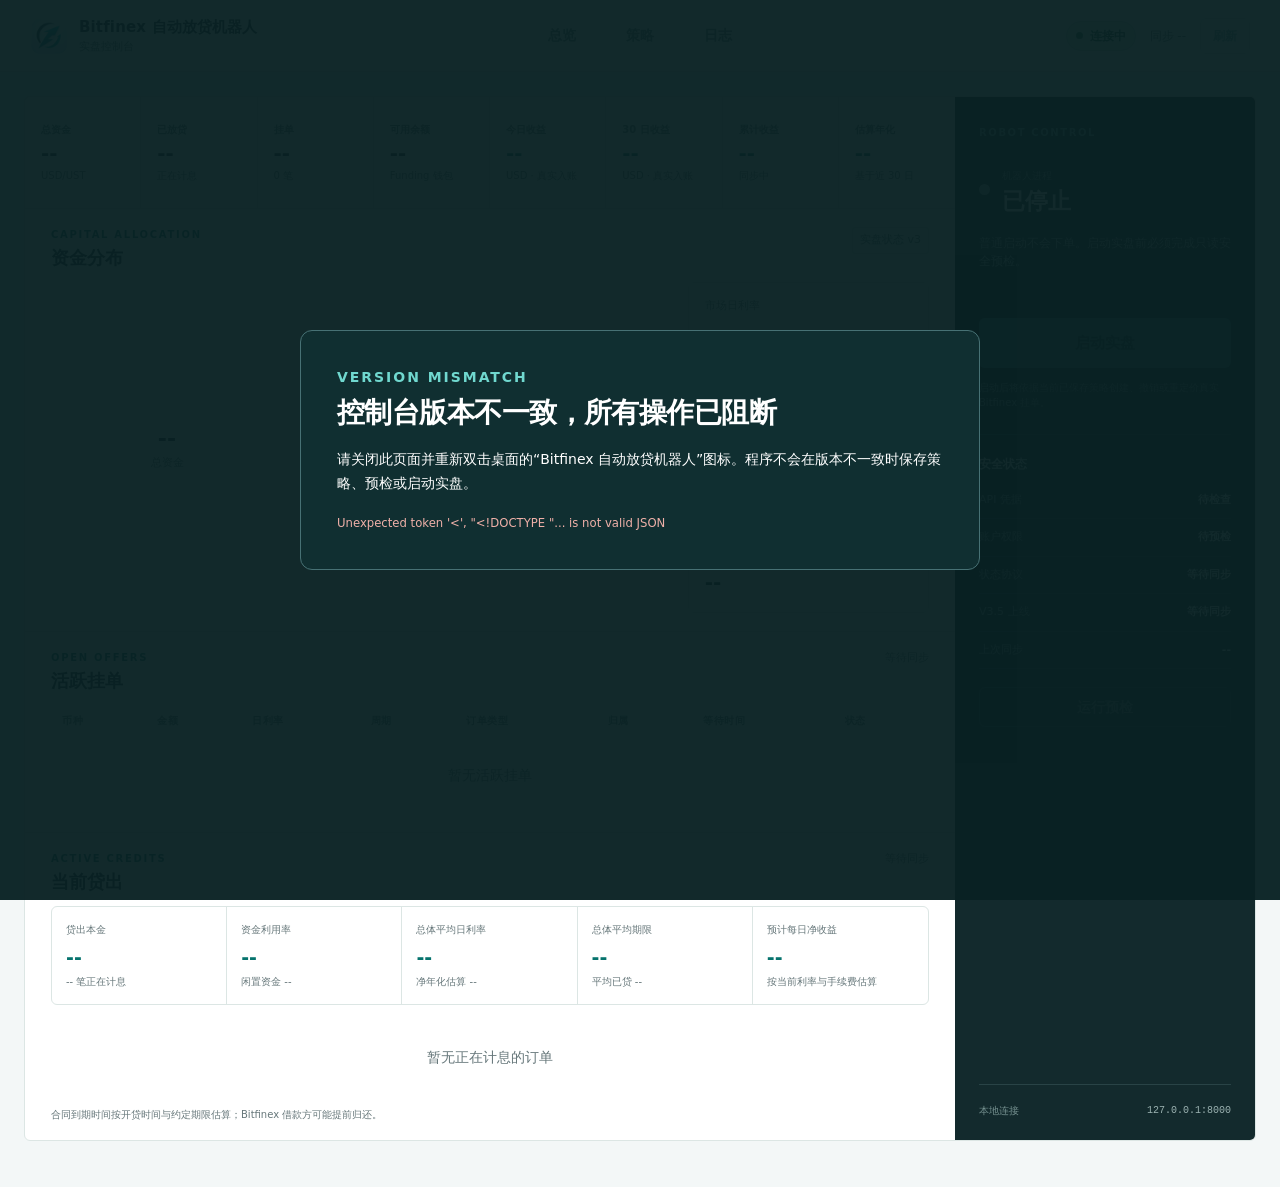
==== commit 5bba59ee: "feat: release V3.5 lending safety and pricing upgrade" ====
--- a/www/lendingbot.html
+++ b/www/lendingbot.html
@@ -145,6 +145,7 @@
                         <div><dt>API 凭据</dt><dd id="credentialState">待检查</dd></div>
                         <div><dt>账户权限</dt><dd id="permissionState">待预检</dd></div>
                         <div><dt>状态协议</dt><dd id="schemaState">等待同步</dd></div>
+                        <div><dt>V3.5 上线</dt><dd id="releaseBoundary">等待同步</dd></div>
                         <div><dt>上次同步</dt><dd id="railSync">--</dd></div>
                     </dl>
                     <button id="preflightButton" class="secondary-control" type="button">运行预检</button>
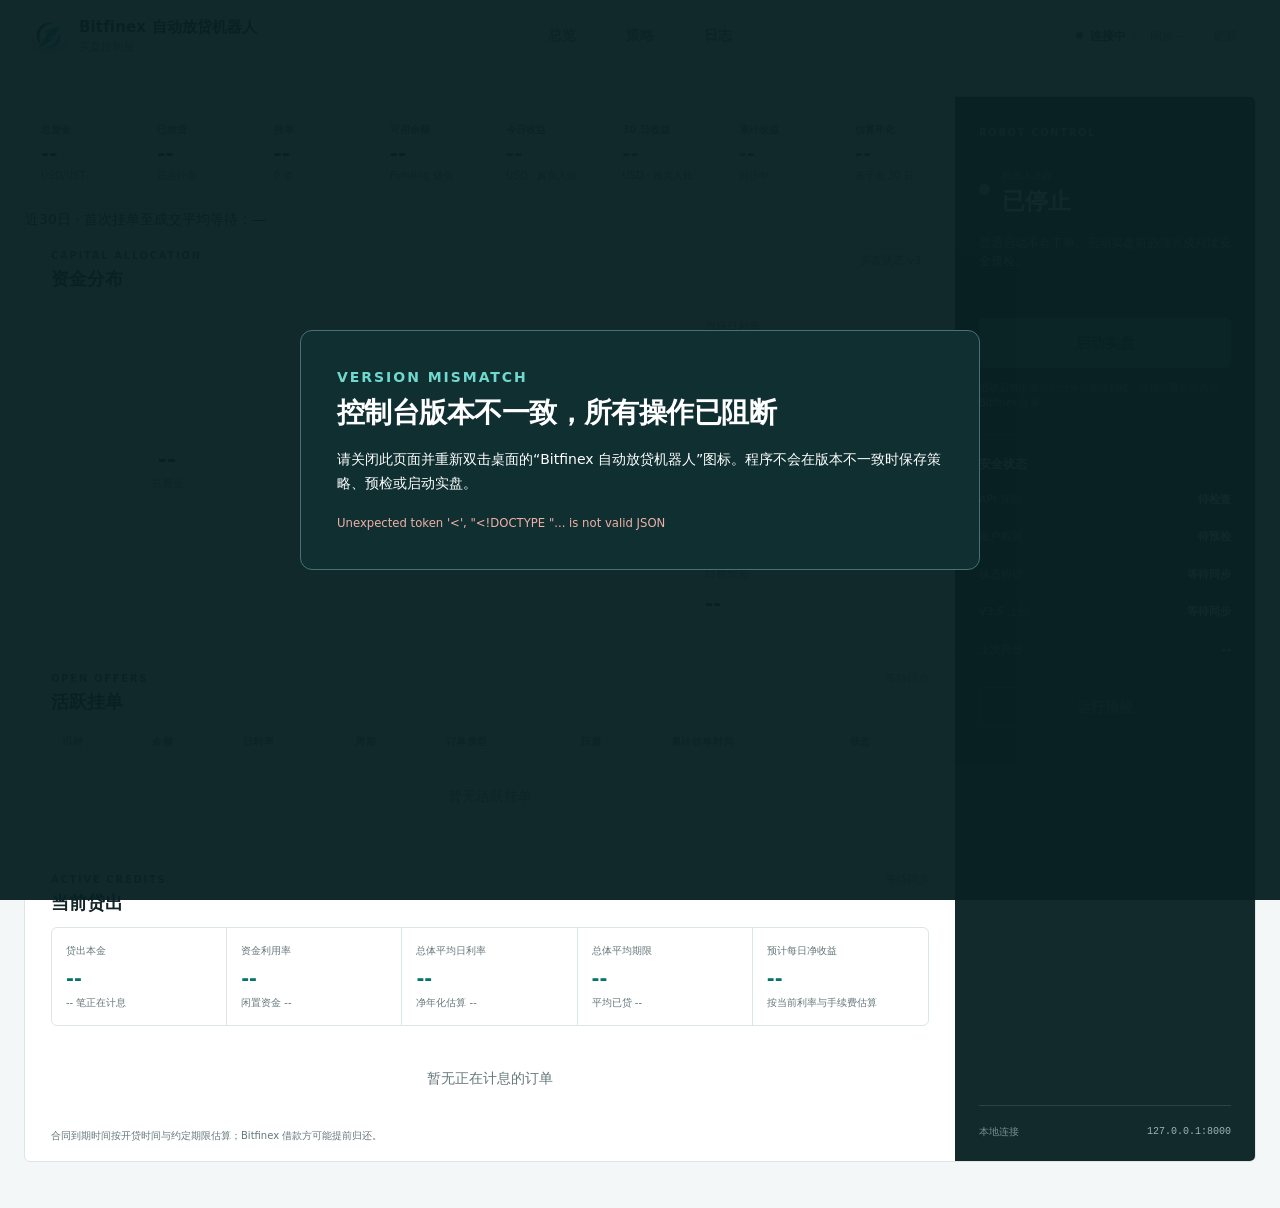
==== commit f40e9ba0: "fix: upgrade V3.5 to 0.3.5.2 with pricing and funding wait improvements Add faster quick-layer repri" ====
--- a/www/lendingbot.html
+++ b/www/lendingbot.html
@@ -57,6 +57,8 @@
                         <article><span>估算年化</span><strong id="earningsApy">--</strong><small>基于近 30 日</small></article>
                     </section>
 
+                    <p id="fundingWaitSummary">近30日 · 首次挂单至成交平均等待：—</p>
+
                     <section class="market-surface" aria-labelledby="capitalTitle">
                         <div class="surface-heading">
                             <div><p class="eyebrow">CAPITAL ALLOCATION</p><h2 id="capitalTitle">资金分布</h2></div>
@@ -84,7 +86,7 @@
                         </div>
                         <div class="table-wrap">
                             <table>
-                                <thead><tr><th>币种</th><th>金额</th><th>日利率</th><th>周期</th><th>订单类型</th><th>归属</th><th>等待时间</th><th>状态</th></tr></thead>
+                                <thead><tr><th>币种</th><th>金额</th><th>日利率</th><th>周期</th><th>订单类型</th><th>归属</th><th>累计挂单时间</th><th>状态</th></tr></thead>
                                 <tbody id="offersTable"></tbody>
                             </table>
                         </div>
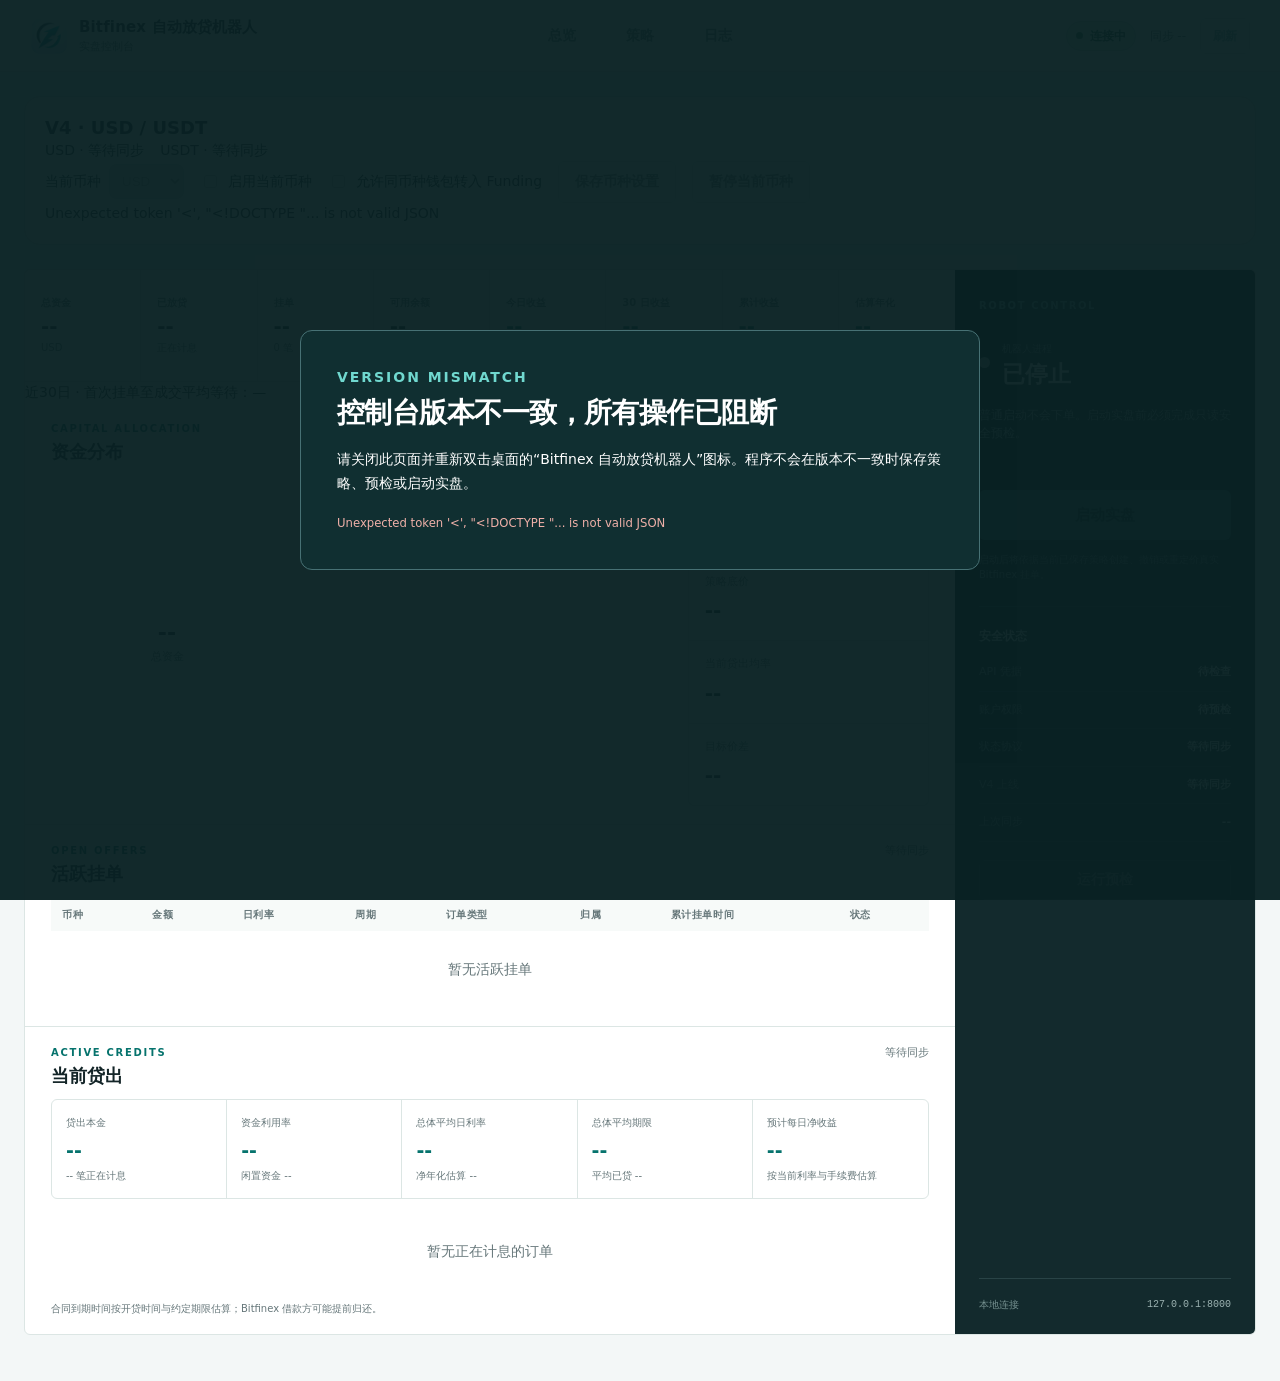
==== commit c251c427: "feat(v4): add isolated USD and USDT lending runtimes" ====
--- a/www/lendingbot.html
+++ b/www/lendingbot.html
@@ -35,6 +35,18 @@
     </header>
 
     <main class="workspace">
+        <section class="v4-currencies" aria-label="双币种放贷控制">
+            <h2>V4 · USD / USDT</h2>
+            <div class="v4-overview"><p id="v4OverviewUSD">USD · 等待同步</p><p id="v4OverviewUSDT">USDT · 等待同步</p></div>
+            <div class="v4-controls">
+                <label>当前币种 <select id="v4Currency"><option>USD</option><option>USDT</option></select></label>
+                <label><input id="v4Enabled" type="checkbox">启用当前币种</label>
+                <label><input id="v4Transfer" type="checkbox">允许同币种钱包转入 Funding</label>
+                <button id="v4SaveSettings" class="button secondary" type="button">保存币种设置</button>
+                <button id="v4PauseCurrency" class="button secondary" type="button">暂停当前币种</button>
+            </div>
+            <p id="v4SettingsMessage" role="status" aria-live="polite"></p>
+        </section>
         <section id="overviewPanel" class="tab-panel" role="tabpanel" aria-labelledby="overviewTab">
             <div class="page-heading">
                 <div>
@@ -47,12 +59,12 @@
             <div class="control-room">
                 <div class="overview-main">
                     <section class="metric-strip" aria-label="资金和收益摘要">
-                        <article><span>总资金</span><strong id="totalCoins">--</strong><small id="totalCurrency">USD/UST</small></article>
+                        <article><span>总资金</span><strong id="totalCoins">--</strong><small id="totalCurrency">USD</small></article>
                         <article><span>已放贷</span><strong id="totalLent">--</strong><small>正在计息</small></article>
                         <article><span>挂单</span><strong id="totalOffers">--</strong><small id="offerCount">0 笔</small></article>
                         <article><span>可用余额</span><strong id="totalAvailable">--</strong><small>Funding 钱包</small></article>
-                        <article><span>今日收益</span><strong id="earningsToday">--</strong><small>USD · 真实入账</small></article>
-                        <article><span>30 日收益</span><strong id="earningsThirtyDays">--</strong><small>USD · 真实入账</small></article>
+                        <article><span>今日收益</span><strong id="earningsToday">--</strong><small data-currency-unit>USD · 真实入账</small></article>
+                        <article><span>30 日收益</span><strong id="earningsThirtyDays">--</strong><small data-currency-unit>USD · 真实入账</small></article>
                         <article><span>累计收益</span><strong id="earningsLifetime">--</strong><small id="incomeHistoryState">同步中</small></article>
                         <article><span>估算年化</span><strong id="earningsApy">--</strong><small>基于近 30 日</small></article>
                     </section>
@@ -62,7 +74,7 @@
                     <section class="market-surface" aria-labelledby="capitalTitle">
                         <div class="surface-heading">
                             <div><p class="eyebrow">CAPITAL ALLOCATION</p><h2 id="capitalTitle">资金分布</h2></div>
-                            <span id="statusSchemaBadge" class="schema-badge">实盘状态 v3</span>
+                            <span id="statusSchemaBadge" class="schema-badge">实盘状态 V4</span>
                         </div>
                         <div class="market-layout">
                             <div class="chart-block">
@@ -147,7 +159,7 @@
                         <div><dt>API 凭据</dt><dd id="credentialState">待检查</dd></div>
                         <div><dt>账户权限</dt><dd id="permissionState">待预检</dd></div>
                         <div><dt>状态协议</dt><dd id="schemaState">等待同步</dd></div>
-                        <div><dt>V3.5 上线</dt><dd id="releaseBoundary">等待同步</dd></div>
+                        <div><dt>V4 上线</dt><dd id="releaseBoundary">等待同步</dd></div>
                         <div><dt>上次同步</dt><dd id="railSync">--</dd></div>
                     </dl>
                     <button id="preflightButton" class="secondary-control" type="button">运行预检</button>
@@ -205,6 +217,7 @@
     </div>
 
     <div id="toast" class="toast" role="status" aria-live="polite"></div>
+    <script src="v4-dashboard.js?v=__MIKA_DASHBOARD_BUILD_ID__"></script>
     <script src="lendingbot.js?v=__MIKA_DASHBOARD_BUILD_ID__"></script>
     <script src="v3-dashboard.js?v=__MIKA_DASHBOARD_BUILD_ID__"></script>
 </body>
--- a/www/lendingbot.css
+++ b/www/lendingbot.css
@@ -654,3 +654,9 @@
 .build-blocker h1 { margin: 8px 0 18px; font-size: 28px; }
 .build-blocker div { line-height: 1.7; }
 .build-blocker small { display: block; margin-top: 20px; color: #efb0a8; }
+
+.v4-currencies { margin-bottom: 24px; padding: 20px; border: 1px solid #d7e3e3; border-radius: 16px; background: white; }
+.v4-overview, .v4-controls { display: flex; flex-wrap: wrap; gap: 16px; align-items: center; }
+.v4-controls label { display: flex; align-items: center; gap: 8px; }
+.v4-controls select { padding: 8px; border: 1px solid #bdcccc; border-radius: 8px; }
+#v4SettingsMessage { min-height: 1.4em; margin-bottom: 0; }
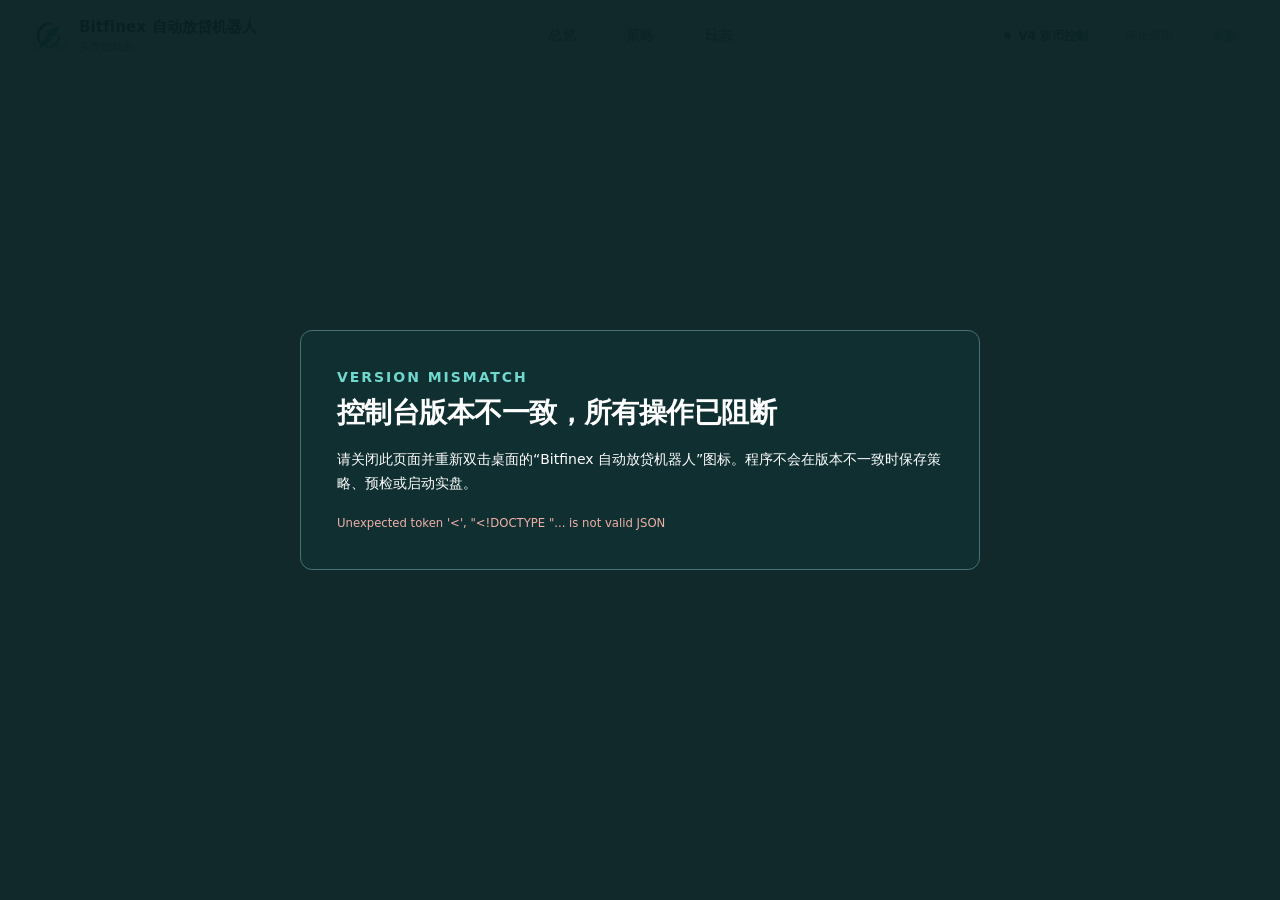
==== commit 9ab17388: "fix(v4): isolate dual-currency dashboards and autosave settings" ====
--- a/www/lendingbot.html
+++ b/www/lendingbot.html
@@ -28,34 +28,55 @@
             <a id="logsTab" role="tab" href="#logs" aria-controls="logsPanel">日志</a>
         </nav>
         <div class="header-status">
-            <span class="connection-chip" id="connectionChip"><i aria-hidden="true"></i><span>连接中</span></span>
-            <span class="sync-label">同步 <time id="headerSync">--</time></span>
+            <span class="connection-chip"><i aria-hidden="true"></i><span>V4 双币控制</span></span>
+            <button class="text-button" id="globalStopButton" type="button">停止两币</button>
             <button class="text-button" id="refreshButton" type="button">刷新</button>
         </div>
     </header>
 
     <main class="workspace">
-        <section class="v4-currencies" aria-label="双币种放贷控制">
-            <h2>V4 · USD / USDT</h2>
-            <div class="v4-overview"><p id="v4OverviewUSD">USD · 等待同步</p><p id="v4OverviewUSDT">USDT · 等待同步</p></div>
-            <div class="v4-controls">
-                <label>当前币种 <select id="v4Currency"><option>USD</option><option>USDT</option></select></label>
-                <label><input id="v4Enabled" type="checkbox">启用当前币种</label>
-                <label><input id="v4Transfer" type="checkbox">允许同币种钱包转入 Funding</label>
-                <button id="v4SaveSettings" class="button secondary" type="button">保存币种设置</button>
-                <button id="v4PauseCurrency" class="button secondary" type="button">暂停当前币种</button>
-            </div>
-            <p id="v4SettingsMessage" role="status" aria-live="polite"></p>
-        </section>
         <section id="overviewPanel" class="tab-panel" role="tabpanel" aria-labelledby="overviewTab">
             <div class="page-heading">
                 <div>
                     <p class="eyebrow">LIVE FUNDING</p>
                     <h1>资金状态与机器人控制</h1>
                 </div>
-                <p id="statusHeadline" class="headline-status">等待实盘机器人首次同步。</p>
-            </div>
-
+                <p class="headline-status">USD 与 USDT 独立记账、独立运行。</p>
+            </div>
+
+            <div id="dualOverview" class="dual-grid"></div>
+        </section>
+
+        <section id="strategyPanel" class="tab-panel" role="tabpanel" aria-labelledby="strategyTab" hidden>
+            <div class="page-heading strategy-heading">
+                <div><p class="eyebrow">MARKET-AWARE STRATEGY</p><h1>可调节放贷策略</h1></div>
+                <p>LIVE 期间可编辑并保存草稿；应用后进入 PENDING，由 Worker 安全切换。</p>
+            </div>
+
+            <div id="dualStrategies" class="dual-grid"></div>
+
+        </section>
+
+        <section id="logsPanel" class="tab-panel" role="tabpanel" aria-labelledby="logsTab" hidden>
+            <div class="page-heading logs-heading">
+                <div><p class="eyebrow">ACTIVITY LOG</p><h1>运行日志</h1></div>
+                <label class="search-field"><span class="sr-only">筛选日志</span><input id="logFilter" type="search" placeholder="筛选日志"></label>
+            </div>
+            <label class="log-currency-filter"><span>日志币种</span><select id="logCurrency"><option value="all">全部</option><option>USD</option><option>USDT</option></select></label>
+            <div class="log-surface"><div id="logStream" class="log-stream" aria-live="polite"></div></div>
+        </section>
+    </main>
+
+    <template id="currencyOverviewTemplate">
+        <header class="currency-heading"><div><p class="eyebrow">FUNDING MARKET</p><h2 data-role="currency-title"></h2></div><span class="connection-chip" id="connectionChip"><i></i><span>--</span></span></header>
+        <div class="currency-settings">
+            <label><input data-setting="enabled" type="checkbox" disabled><span data-role="enable-label"></span></label>
+            <label><input data-setting="autoTransfer" type="checkbox" disabled>允许同币种钱包转入 Funding</label>
+            <p data-role="settings-status" role="status" aria-live="polite"></p>
+            <button data-role="settings-retry" class="text-button" type="button" hidden>重试保存</button>
+        </div>
+        <p id="statusHeadline" class="currency-status">--</p>
+        <p class="currency-sync">同步 <time id="headerSync">--</time></p>
             <div class="control-room">
                 <div class="overview-main">
                     <section class="metric-strip" aria-label="资金和收益摘要">
@@ -154,39 +175,20 @@
                     <button id="primaryControlButton" class="primary-control" type="button">启动实盘</button>
                     <p class="rail-note">启动后将依据当前已保存策略创建、撤销或重定价真实 Bitfinex 挂单。</p>
                     <div class="rail-divider"></div>
-                    <h3>安全状态</h3>
+                    <details class="coin-safety"><summary>安全状态与同步</summary>
                     <dl class="rail-facts">
                         <div><dt>API 凭据</dt><dd id="credentialState">待检查</dd></div>
                         <div><dt>账户权限</dt><dd id="permissionState">待预检</dd></div>
                         <div><dt>状态协议</dt><dd id="schemaState">等待同步</dd></div>
                         <div><dt>V4 上线</dt><dd id="releaseBoundary">等待同步</dd></div>
                         <div><dt>上次同步</dt><dd id="railSync">--</dd></div>
-                    </dl>
+                    </dl></details>
                     <button id="preflightButton" class="secondary-control" type="button">运行预检</button>
                     <p id="railError" class="rail-error" role="alert"></p>
                     <div class="rail-footer"><span>本地连接</span><code>127.0.0.1:8000</code></div>
                 </aside>
             </div>
-        </section>
-
-        <section id="strategyPanel" class="tab-panel" role="tabpanel" aria-labelledby="strategyTab" hidden>
-            <div class="page-heading strategy-heading">
-                <div><p class="eyebrow">MARKET-AWARE STRATEGY</p><h1>可调节放贷策略</h1></div>
-                <p>LIVE 期间可编辑并保存草稿；应用后进入 PENDING，由 Worker 安全切换。</p>
-            </div>
-
-            <div id="v3StrategySurface" class="v3-strategy-surface"></div>
-
-        </section>
-
-        <section id="logsPanel" class="tab-panel" role="tabpanel" aria-labelledby="logsTab" hidden>
-            <div class="page-heading logs-heading">
-                <div><p class="eyebrow">ACTIVITY LOG</p><h1>运行日志</h1></div>
-                <label class="search-field"><span class="sr-only">筛选日志</span><input id="logFilter" type="search" placeholder="筛选日志"></label>
-            </div>
-            <div class="log-surface"><div id="logStream" class="log-stream" aria-live="polite"></div></div>
-        </section>
-    </main>
+    </template>
 
     <div id="preflightDialog" class="dialog-backdrop" hidden>
         <section class="dialog preflight-dialog" role="dialog" aria-modal="true" aria-labelledby="preflightTitle" aria-describedby="preflightIntro">
@@ -207,12 +209,20 @@
         </section>
     </div>
 
+    <div id="strategyApplyDialog" class="dialog-backdrop" hidden>
+        <section class="dialog stop-dialog" role="dialog" aria-modal="true" aria-labelledby="strategyApplyTitle">
+            <header><h2 id="strategyApplyTitle">应用策略确认</h2></header>
+            <p id="strategyApplySummary" class="dialog-intro" style="white-space: pre-line"></p>
+            <footer><button class="button secondary" data-close-dialog type="button">取消</button><button id="strategyApplyConfirmButton" class="button danger" type="button">确认应用</button></footer>
+        </section>
+    </div>
+
     <div id="stopDialog" class="dialog-backdrop" hidden>
         <section class="dialog stop-dialog" role="dialog" aria-modal="true" aria-labelledby="stopTitle" aria-describedby="stopDescription">
-            <header><div><p class="eyebrow">STOP PROCESS</p><h2 id="stopTitle">停止机器人进程？</h2></div></header>
-            <p id="stopDescription" class="dialog-intro">停止进程不会撤销 Bitfinex 已有挂单。已有挂单会继续留在账户中，直到成交或手动撤销。</p>
+            <header><div><p class="eyebrow">STOP BOTH CURRENCIES</p><h2 id="stopTitle">停止 USD 和 USDT？</h2></div></header>
+            <p id="stopDescription" class="dialog-intro">此操作会暂停 USD 和 USDT 并停止机器人进程。Bitfinex 已有挂单会继续留在账户中，直到成交或手动撤销。</p>
             <div id="stopError" class="dialog-error" role="alert" hidden></div>
-            <footer><button class="button secondary" data-close-dialog type="button">继续运行</button><button id="confirmStopButton" class="button danger" type="button">停止进程</button></footer>
+            <footer><button class="button secondary" data-close-dialog type="button">继续运行</button><button id="confirmStopButton" class="button danger" type="button">停止两币</button></footer>
         </section>
     </div>
 
--- a/www/lendingbot.css
+++ b/www/lendingbot.css
@@ -655,8 +655,53 @@
 .build-blocker div { line-height: 1.7; }
 .build-blocker small { display: block; margin-top: 20px; color: #efb0a8; }
 
-.v4-currencies { margin-bottom: 24px; padding: 20px; border: 1px solid #d7e3e3; border-radius: 16px; background: white; }
-.v4-overview, .v4-controls { display: flex; flex-wrap: wrap; gap: 16px; align-items: center; }
-.v4-controls label { display: flex; align-items: center; gap: 8px; }
-.v4-controls select { padding: 8px; border: 1px solid #bdcccc; border-radius: 8px; }
-#v4SettingsMessage { min-height: 1.4em; margin-bottom: 0; }
+.dual-grid { display: grid; grid-template-columns: repeat(2, minmax(0, 1fr)); gap: 24px; align-items: start; }
+.currency-overview, .currency-strategy { min-width: 0; scroll-margin-top: 90px; }
+.currency-overview { background: var(--surface); border: 1px solid var(--line); border-radius: 10px; overflow: hidden; }
+.currency-heading { display: flex; align-items: center; justify-content: space-between; padding: 18px 20px; background: var(--surface); border-bottom: 1px solid var(--line); }
+.currency-heading h2 { font-size: 24px; color: var(--teal-dark); }
+.currency-settings { display: flex; flex-wrap: wrap; gap: 10px 20px; align-items: center; padding: 16px 20px 8px; }
+.currency-settings label { display: flex; align-items: center; gap: 8px; cursor: pointer; }
+.currency-settings input { width: 17px; height: 17px; accent-color: var(--teal-dark); }
+.currency-settings [role="status"] { flex-basis: 100%; color: var(--muted); font-size: 12px; }
+.currency-settings .save-error { color: var(--danger); }
+.currency-status, .currency-sync { margin: 0 20px 6px; color: var(--muted); font-size: 11px; }
+.currency-overview .control-room { display: flex; flex-direction: column; border: 0; border-radius: 0; }
+.currency-overview .control-rail { order: -1; display: grid; grid-template-columns: repeat(2, minmax(0,1fr)); gap: 10px; padding: 16px 20px; }
+.currency-overview .rail-state { grid-column: 1 / -1; margin: 0; }
+.currency-overview .rail-state h2 { font-size: 19px; }
+.currency-overview .rail-detail { grid-column: 1 / -1; min-height: 0; margin: 0; }
+.currency-overview .primary-control, .currency-overview .secondary-control { min-height: 40px; margin: 0; }
+.currency-overview .primary-control { grid-column: 1; grid-row: 3; }
+.currency-overview .secondary-control { grid-column: 2; grid-row: 3; }
+.currency-overview .rail-note, .currency-overview .rail-error, .coin-safety { grid-column: 1 / -1; margin: 0; min-height: 0; }
+.currency-overview .rail-kicker, .currency-overview .rail-divider, .currency-overview .rail-footer { display: none; }
+.coin-safety summary { color: #aac0bf; cursor: pointer; font-size: 11px; }
+.currency-overview .rail-facts { grid-template-columns: repeat(2, minmax(0,1fr)); gap: 0 18px; margin-bottom: 0; }
+.currency-overview .metric-strip { grid-template-columns: repeat(4, minmax(0,1fr)); }
+.currency-overview .metric-strip strong { font-size: 21px; }
+.currency-overview .metric-strip article { padding: 16px 12px; border-bottom: 1px solid var(--line); }
+.currency-overview .market-layout { grid-template-columns: 190px minmax(0,1fr); gap: 12px; }
+.currency-overview .rate-stack { grid-column: 1 / -1; display: grid; grid-template-columns: repeat(4,minmax(0,1fr)); }
+.currency-overview .credit-overall { grid-template-columns: repeat(2,minmax(0,1fr)); }
+.currency-overview .credit-group-heading { grid-template-columns: repeat(2,minmax(0,1fr)); }
+.currency-strategy .v3-workspace { grid-template-columns: minmax(0,1fr); }
+.currency-strategy .v3-mode-bar { grid-template-columns: repeat(3,minmax(0,1fr)); }
+.currency-strategy .v3-mode-actions { grid-column: 1 / -1; display: flex; flex-wrap: wrap; gap: 8px; }
+.currency-strategy .v3-grid { grid-template-columns: repeat(2,minmax(0,1fr)); }
+.currency-strategy .v3-form-actions { position: static; flex-wrap: wrap; }
+.currency-strategy .v3-form-actions > div { display: flex; flex-wrap: wrap; gap: 8px; }
+.currency-strategy .v3-monitor { grid-template-columns: minmax(0,1fr); }
+.currency-strategy .v3-monitor > section { grid-column: auto; }
+.log-currency-filter { display: flex; gap: 12px; align-items: center; margin-bottom: 12px; }
+.log-currency-filter select { padding: 7px 16px; border: 1px solid var(--line); border-radius: var(--radius); background: var(--surface); }
+@media (max-width: 1099px) { .dual-grid { grid-template-columns: minmax(0,1fr); } }
+@media (max-width: 560px) {
+    .currency-overview .metric-strip { grid-template-columns: repeat(2,minmax(0,1fr)); }
+    .currency-overview .market-layout { grid-template-columns: minmax(0,1fr); }
+    .currency-overview .rate-stack { grid-template-columns: repeat(2,minmax(0,1fr)); }
+    .currency-overview .credit-overall { grid-template-columns: minmax(0,1fr); }
+    .currency-strategy .v3-grid { grid-template-columns: minmax(0,1fr); }
+    .header-status { flex-wrap: wrap; gap: 7px; }
+    .header-status > .connection-chip { display: none; }
+}
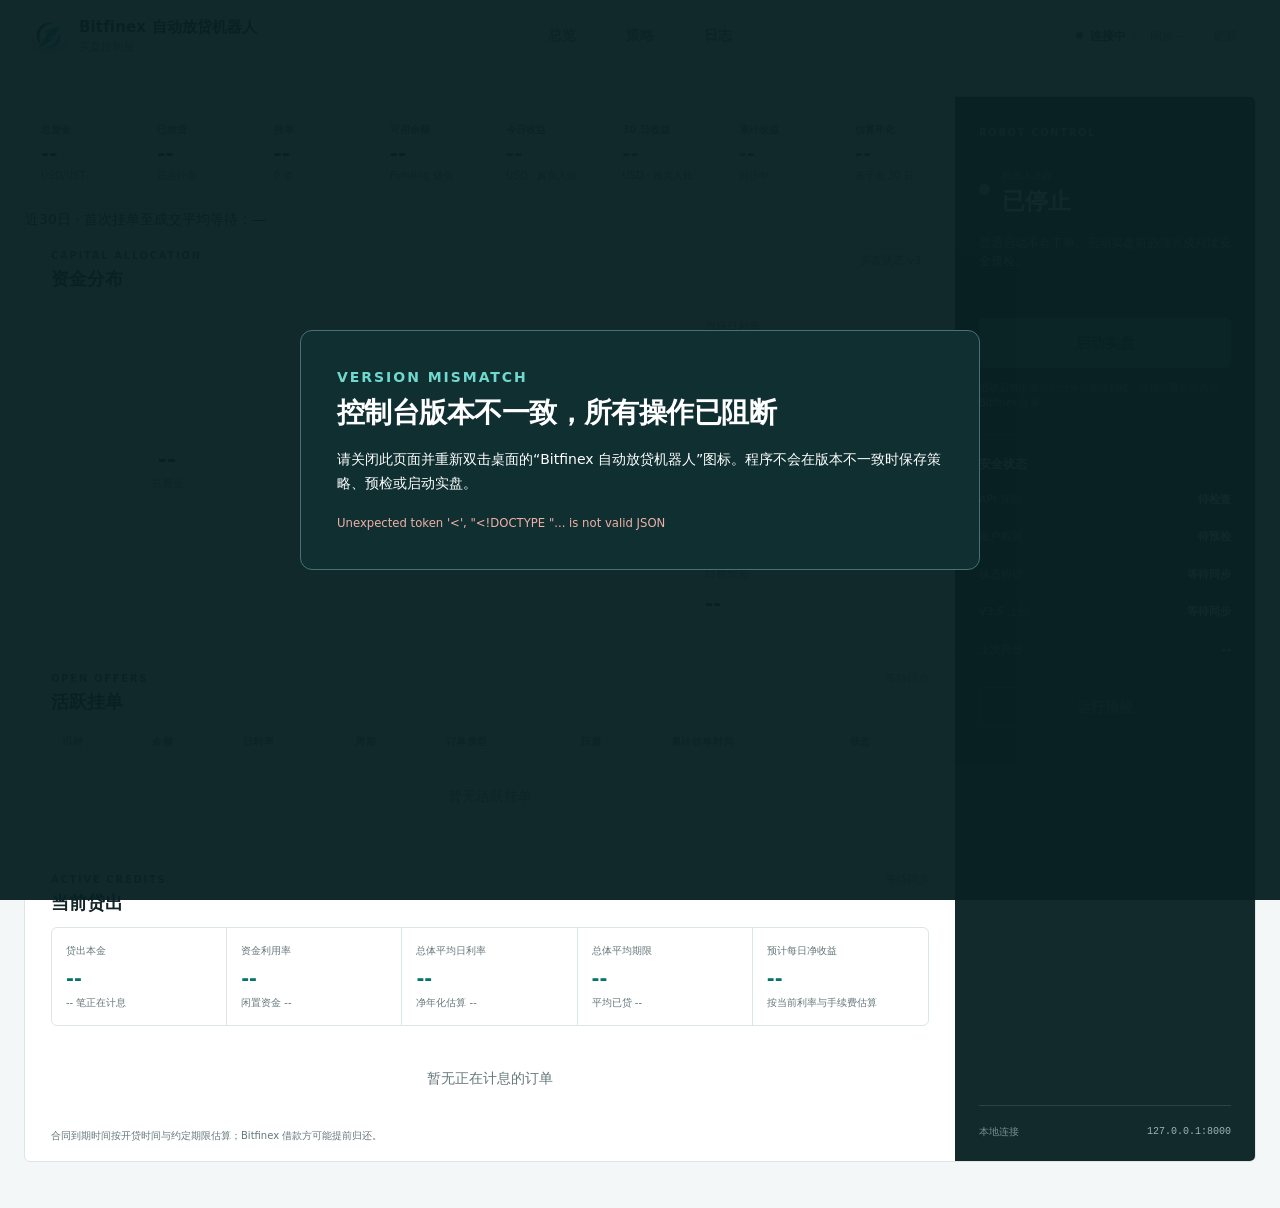
==== commit f014d0f4: "Restore V3.5 USD runtime with safe state migration" ====
--- a/www/lendingbot.html
+++ b/www/lendingbot.html
@@ -28,8 +28,8 @@
             <a id="logsTab" role="tab" href="#logs" aria-controls="logsPanel">日志</a>
         </nav>
         <div class="header-status">
-            <span class="connection-chip"><i aria-hidden="true"></i><span>V4 双币控制</span></span>
-            <button class="text-button" id="globalStopButton" type="button">停止两币</button>
+            <span class="connection-chip" id="connectionChip"><i aria-hidden="true"></i><span>连接中</span></span>
+            <span class="sync-label">同步 <time id="headerSync">--</time></span>
             <button class="text-button" id="refreshButton" type="button">刷新</button>
         </div>
     </header>
@@ -41,51 +41,18 @@
                     <p class="eyebrow">LIVE FUNDING</p>
                     <h1>资金状态与机器人控制</h1>
                 </div>
-                <p class="headline-status">USD 与 USDT 独立记账、独立运行。</p>
-            </div>
-
-            <div id="dualOverview" class="dual-grid"></div>
-        </section>
-
-        <section id="strategyPanel" class="tab-panel" role="tabpanel" aria-labelledby="strategyTab" hidden>
-            <div class="page-heading strategy-heading">
-                <div><p class="eyebrow">MARKET-AWARE STRATEGY</p><h1>可调节放贷策略</h1></div>
-                <p>LIVE 期间可编辑并保存草稿；应用后进入 PENDING，由 Worker 安全切换。</p>
-            </div>
-
-            <div id="dualStrategies" class="dual-grid"></div>
-
-        </section>
-
-        <section id="logsPanel" class="tab-panel" role="tabpanel" aria-labelledby="logsTab" hidden>
-            <div class="page-heading logs-heading">
-                <div><p class="eyebrow">ACTIVITY LOG</p><h1>运行日志</h1></div>
-                <label class="search-field"><span class="sr-only">筛选日志</span><input id="logFilter" type="search" placeholder="筛选日志"></label>
-            </div>
-            <label class="log-currency-filter"><span>日志币种</span><select id="logCurrency"><option value="all">全部</option><option>USD</option><option>USDT</option></select></label>
-            <div class="log-surface"><div id="logStream" class="log-stream" aria-live="polite"></div></div>
-        </section>
-    </main>
-
-    <template id="currencyOverviewTemplate">
-        <header class="currency-heading"><div><p class="eyebrow">FUNDING MARKET</p><h2 data-role="currency-title"></h2></div><span class="connection-chip" id="connectionChip"><i></i><span>--</span></span></header>
-        <div class="currency-settings">
-            <label><input data-setting="enabled" type="checkbox" disabled><span data-role="enable-label"></span></label>
-            <label><input data-setting="autoTransfer" type="checkbox" disabled>允许同币种钱包转入 Funding</label>
-            <p data-role="settings-status" role="status" aria-live="polite"></p>
-            <button data-role="settings-retry" class="text-button" type="button" hidden>重试保存</button>
-        </div>
-        <p id="statusHeadline" class="currency-status">--</p>
-        <p class="currency-sync">同步 <time id="headerSync">--</time></p>
+                <p id="statusHeadline" class="headline-status">等待实盘机器人首次同步。</p>
+            </div>
+
             <div class="control-room">
                 <div class="overview-main">
                     <section class="metric-strip" aria-label="资金和收益摘要">
-                        <article><span>总资金</span><strong id="totalCoins">--</strong><small id="totalCurrency">USD</small></article>
+                        <article><span>总资金</span><strong id="totalCoins">--</strong><small id="totalCurrency">USD/UST</small></article>
                         <article><span>已放贷</span><strong id="totalLent">--</strong><small>正在计息</small></article>
                         <article><span>挂单</span><strong id="totalOffers">--</strong><small id="offerCount">0 笔</small></article>
                         <article><span>可用余额</span><strong id="totalAvailable">--</strong><small>Funding 钱包</small></article>
-                        <article><span>今日收益</span><strong id="earningsToday">--</strong><small data-currency-unit>USD · 真实入账</small></article>
-                        <article><span>30 日收益</span><strong id="earningsThirtyDays">--</strong><small data-currency-unit>USD · 真实入账</small></article>
+                        <article><span>今日收益</span><strong id="earningsToday">--</strong><small>USD · 真实入账</small></article>
+                        <article><span>30 日收益</span><strong id="earningsThirtyDays">--</strong><small>USD · 真实入账</small></article>
                         <article><span>累计收益</span><strong id="earningsLifetime">--</strong><small id="incomeHistoryState">同步中</small></article>
                         <article><span>估算年化</span><strong id="earningsApy">--</strong><small>基于近 30 日</small></article>
                     </section>
@@ -95,7 +62,7 @@
                     <section class="market-surface" aria-labelledby="capitalTitle">
                         <div class="surface-heading">
                             <div><p class="eyebrow">CAPITAL ALLOCATION</p><h2 id="capitalTitle">资金分布</h2></div>
-                            <span id="statusSchemaBadge" class="schema-badge">实盘状态 V4</span>
+                            <span id="statusSchemaBadge" class="schema-badge">实盘状态 v3</span>
                         </div>
                         <div class="market-layout">
                             <div class="chart-block">
@@ -175,20 +142,39 @@
                     <button id="primaryControlButton" class="primary-control" type="button">启动实盘</button>
                     <p class="rail-note">启动后将依据当前已保存策略创建、撤销或重定价真实 Bitfinex 挂单。</p>
                     <div class="rail-divider"></div>
-                    <details class="coin-safety"><summary>安全状态与同步</summary>
+                    <h3>安全状态</h3>
                     <dl class="rail-facts">
                         <div><dt>API 凭据</dt><dd id="credentialState">待检查</dd></div>
                         <div><dt>账户权限</dt><dd id="permissionState">待预检</dd></div>
                         <div><dt>状态协议</dt><dd id="schemaState">等待同步</dd></div>
-                        <div><dt>V4 上线</dt><dd id="releaseBoundary">等待同步</dd></div>
+                        <div><dt>V3.5 上线</dt><dd id="releaseBoundary">等待同步</dd></div>
                         <div><dt>上次同步</dt><dd id="railSync">--</dd></div>
-                    </dl></details>
+                    </dl>
                     <button id="preflightButton" class="secondary-control" type="button">运行预检</button>
                     <p id="railError" class="rail-error" role="alert"></p>
                     <div class="rail-footer"><span>本地连接</span><code>127.0.0.1:8000</code></div>
                 </aside>
             </div>
-    </template>
+        </section>
+
+        <section id="strategyPanel" class="tab-panel" role="tabpanel" aria-labelledby="strategyTab" hidden>
+            <div class="page-heading strategy-heading">
+                <div><p class="eyebrow">MARKET-AWARE STRATEGY</p><h1>可调节放贷策略</h1></div>
+                <p>LIVE 期间可编辑并保存草稿；应用后进入 PENDING，由 Worker 安全切换。</p>
+            </div>
+
+            <div id="v3StrategySurface" class="v3-strategy-surface"></div>
+
+        </section>
+
+        <section id="logsPanel" class="tab-panel" role="tabpanel" aria-labelledby="logsTab" hidden>
+            <div class="page-heading logs-heading">
+                <div><p class="eyebrow">ACTIVITY LOG</p><h1>运行日志</h1></div>
+                <label class="search-field"><span class="sr-only">筛选日志</span><input id="logFilter" type="search" placeholder="筛选日志"></label>
+            </div>
+            <div class="log-surface"><div id="logStream" class="log-stream" aria-live="polite"></div></div>
+        </section>
+    </main>
 
     <div id="preflightDialog" class="dialog-backdrop" hidden>
         <section class="dialog preflight-dialog" role="dialog" aria-modal="true" aria-labelledby="preflightTitle" aria-describedby="preflightIntro">
@@ -209,25 +195,16 @@
         </section>
     </div>
 
-    <div id="strategyApplyDialog" class="dialog-backdrop" hidden>
-        <section class="dialog stop-dialog" role="dialog" aria-modal="true" aria-labelledby="strategyApplyTitle">
-            <header><h2 id="strategyApplyTitle">应用策略确认</h2></header>
-            <p id="strategyApplySummary" class="dialog-intro" style="white-space: pre-line"></p>
-            <footer><button class="button secondary" data-close-dialog type="button">取消</button><button id="strategyApplyConfirmButton" class="button danger" type="button">确认应用</button></footer>
-        </section>
-    </div>
-
     <div id="stopDialog" class="dialog-backdrop" hidden>
         <section class="dialog stop-dialog" role="dialog" aria-modal="true" aria-labelledby="stopTitle" aria-describedby="stopDescription">
-            <header><div><p class="eyebrow">STOP BOTH CURRENCIES</p><h2 id="stopTitle">停止 USD 和 USDT？</h2></div></header>
-            <p id="stopDescription" class="dialog-intro">此操作会暂停 USD 和 USDT 并停止机器人进程。Bitfinex 已有挂单会继续留在账户中，直到成交或手动撤销。</p>
+            <header><div><p class="eyebrow">STOP PROCESS</p><h2 id="stopTitle">停止机器人进程？</h2></div></header>
+            <p id="stopDescription" class="dialog-intro">停止进程不会撤销 Bitfinex 已有挂单。已有挂单会继续留在账户中，直到成交或手动撤销。</p>
             <div id="stopError" class="dialog-error" role="alert" hidden></div>
-            <footer><button class="button secondary" data-close-dialog type="button">继续运行</button><button id="confirmStopButton" class="button danger" type="button">停止两币</button></footer>
+            <footer><button class="button secondary" data-close-dialog type="button">继续运行</button><button id="confirmStopButton" class="button danger" type="button">停止进程</button></footer>
         </section>
     </div>
 
     <div id="toast" class="toast" role="status" aria-live="polite"></div>
-    <script src="v4-dashboard.js?v=__MIKA_DASHBOARD_BUILD_ID__"></script>
     <script src="lendingbot.js?v=__MIKA_DASHBOARD_BUILD_ID__"></script>
     <script src="v3-dashboard.js?v=__MIKA_DASHBOARD_BUILD_ID__"></script>
 </body>
--- a/www/lendingbot.css
+++ b/www/lendingbot.css
@@ -654,54 +654,3 @@
 .build-blocker h1 { margin: 8px 0 18px; font-size: 28px; }
 .build-blocker div { line-height: 1.7; }
 .build-blocker small { display: block; margin-top: 20px; color: #efb0a8; }
-
-.dual-grid { display: grid; grid-template-columns: repeat(2, minmax(0, 1fr)); gap: 24px; align-items: start; }
-.currency-overview, .currency-strategy { min-width: 0; scroll-margin-top: 90px; }
-.currency-overview { background: var(--surface); border: 1px solid var(--line); border-radius: 10px; overflow: hidden; }
-.currency-heading { display: flex; align-items: center; justify-content: space-between; padding: 18px 20px; background: var(--surface); border-bottom: 1px solid var(--line); }
-.currency-heading h2 { font-size: 24px; color: var(--teal-dark); }
-.currency-settings { display: flex; flex-wrap: wrap; gap: 10px 20px; align-items: center; padding: 16px 20px 8px; }
-.currency-settings label { display: flex; align-items: center; gap: 8px; cursor: pointer; }
-.currency-settings input { width: 17px; height: 17px; accent-color: var(--teal-dark); }
-.currency-settings [role="status"] { flex-basis: 100%; color: var(--muted); font-size: 12px; }
-.currency-settings .save-error { color: var(--danger); }
-.currency-status, .currency-sync { margin: 0 20px 6px; color: var(--muted); font-size: 11px; }
-.currency-overview .control-room { display: flex; flex-direction: column; border: 0; border-radius: 0; }
-.currency-overview .control-rail { order: -1; display: grid; grid-template-columns: repeat(2, minmax(0,1fr)); gap: 10px; padding: 16px 20px; }
-.currency-overview .rail-state { grid-column: 1 / -1; margin: 0; }
-.currency-overview .rail-state h2 { font-size: 19px; }
-.currency-overview .rail-detail { grid-column: 1 / -1; min-height: 0; margin: 0; }
-.currency-overview .primary-control, .currency-overview .secondary-control { min-height: 40px; margin: 0; }
-.currency-overview .primary-control { grid-column: 1; grid-row: 3; }
-.currency-overview .secondary-control { grid-column: 2; grid-row: 3; }
-.currency-overview .rail-note, .currency-overview .rail-error, .coin-safety { grid-column: 1 / -1; margin: 0; min-height: 0; }
-.currency-overview .rail-kicker, .currency-overview .rail-divider, .currency-overview .rail-footer { display: none; }
-.coin-safety summary { color: #aac0bf; cursor: pointer; font-size: 11px; }
-.currency-overview .rail-facts { grid-template-columns: repeat(2, minmax(0,1fr)); gap: 0 18px; margin-bottom: 0; }
-.currency-overview .metric-strip { grid-template-columns: repeat(4, minmax(0,1fr)); }
-.currency-overview .metric-strip strong { font-size: 21px; }
-.currency-overview .metric-strip article { padding: 16px 12px; border-bottom: 1px solid var(--line); }
-.currency-overview .market-layout { grid-template-columns: 190px minmax(0,1fr); gap: 12px; }
-.currency-overview .rate-stack { grid-column: 1 / -1; display: grid; grid-template-columns: repeat(4,minmax(0,1fr)); }
-.currency-overview .credit-overall { grid-template-columns: repeat(2,minmax(0,1fr)); }
-.currency-overview .credit-group-heading { grid-template-columns: repeat(2,minmax(0,1fr)); }
-.currency-strategy .v3-workspace { grid-template-columns: minmax(0,1fr); }
-.currency-strategy .v3-mode-bar { grid-template-columns: repeat(3,minmax(0,1fr)); }
-.currency-strategy .v3-mode-actions { grid-column: 1 / -1; display: flex; flex-wrap: wrap; gap: 8px; }
-.currency-strategy .v3-grid { grid-template-columns: repeat(2,minmax(0,1fr)); }
-.currency-strategy .v3-form-actions { position: static; flex-wrap: wrap; }
-.currency-strategy .v3-form-actions > div { display: flex; flex-wrap: wrap; gap: 8px; }
-.currency-strategy .v3-monitor { grid-template-columns: minmax(0,1fr); }
-.currency-strategy .v3-monitor > section { grid-column: auto; }
-.log-currency-filter { display: flex; gap: 12px; align-items: center; margin-bottom: 12px; }
-.log-currency-filter select { padding: 7px 16px; border: 1px solid var(--line); border-radius: var(--radius); background: var(--surface); }
-@media (max-width: 1099px) { .dual-grid { grid-template-columns: minmax(0,1fr); } }
-@media (max-width: 560px) {
-    .currency-overview .metric-strip { grid-template-columns: repeat(2,minmax(0,1fr)); }
-    .currency-overview .market-layout { grid-template-columns: minmax(0,1fr); }
-    .currency-overview .rate-stack { grid-template-columns: repeat(2,minmax(0,1fr)); }
-    .currency-overview .credit-overall { grid-template-columns: minmax(0,1fr); }
-    .currency-strategy .v3-grid { grid-template-columns: minmax(0,1fr); }
-    .header-status { flex-wrap: wrap; gap: 7px; }
-    .header-status > .connection-chip { display: none; }
-}
